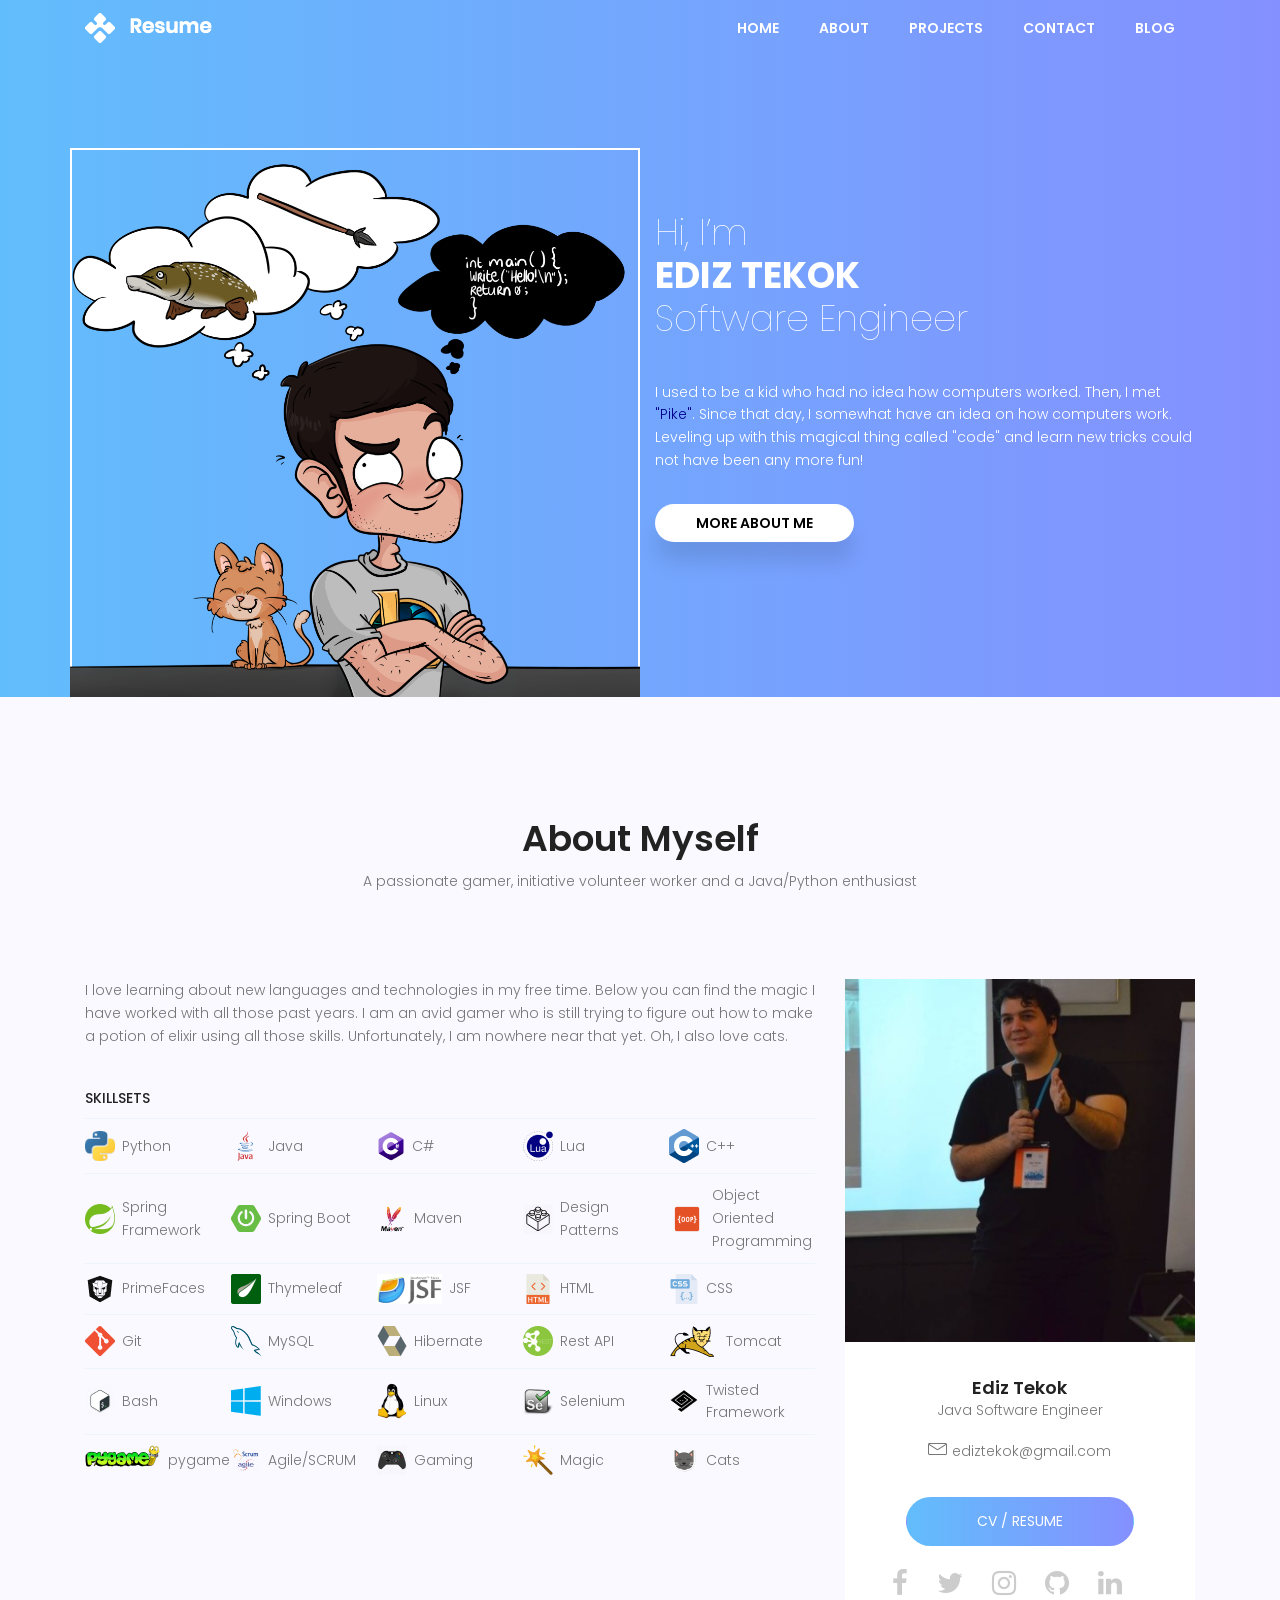
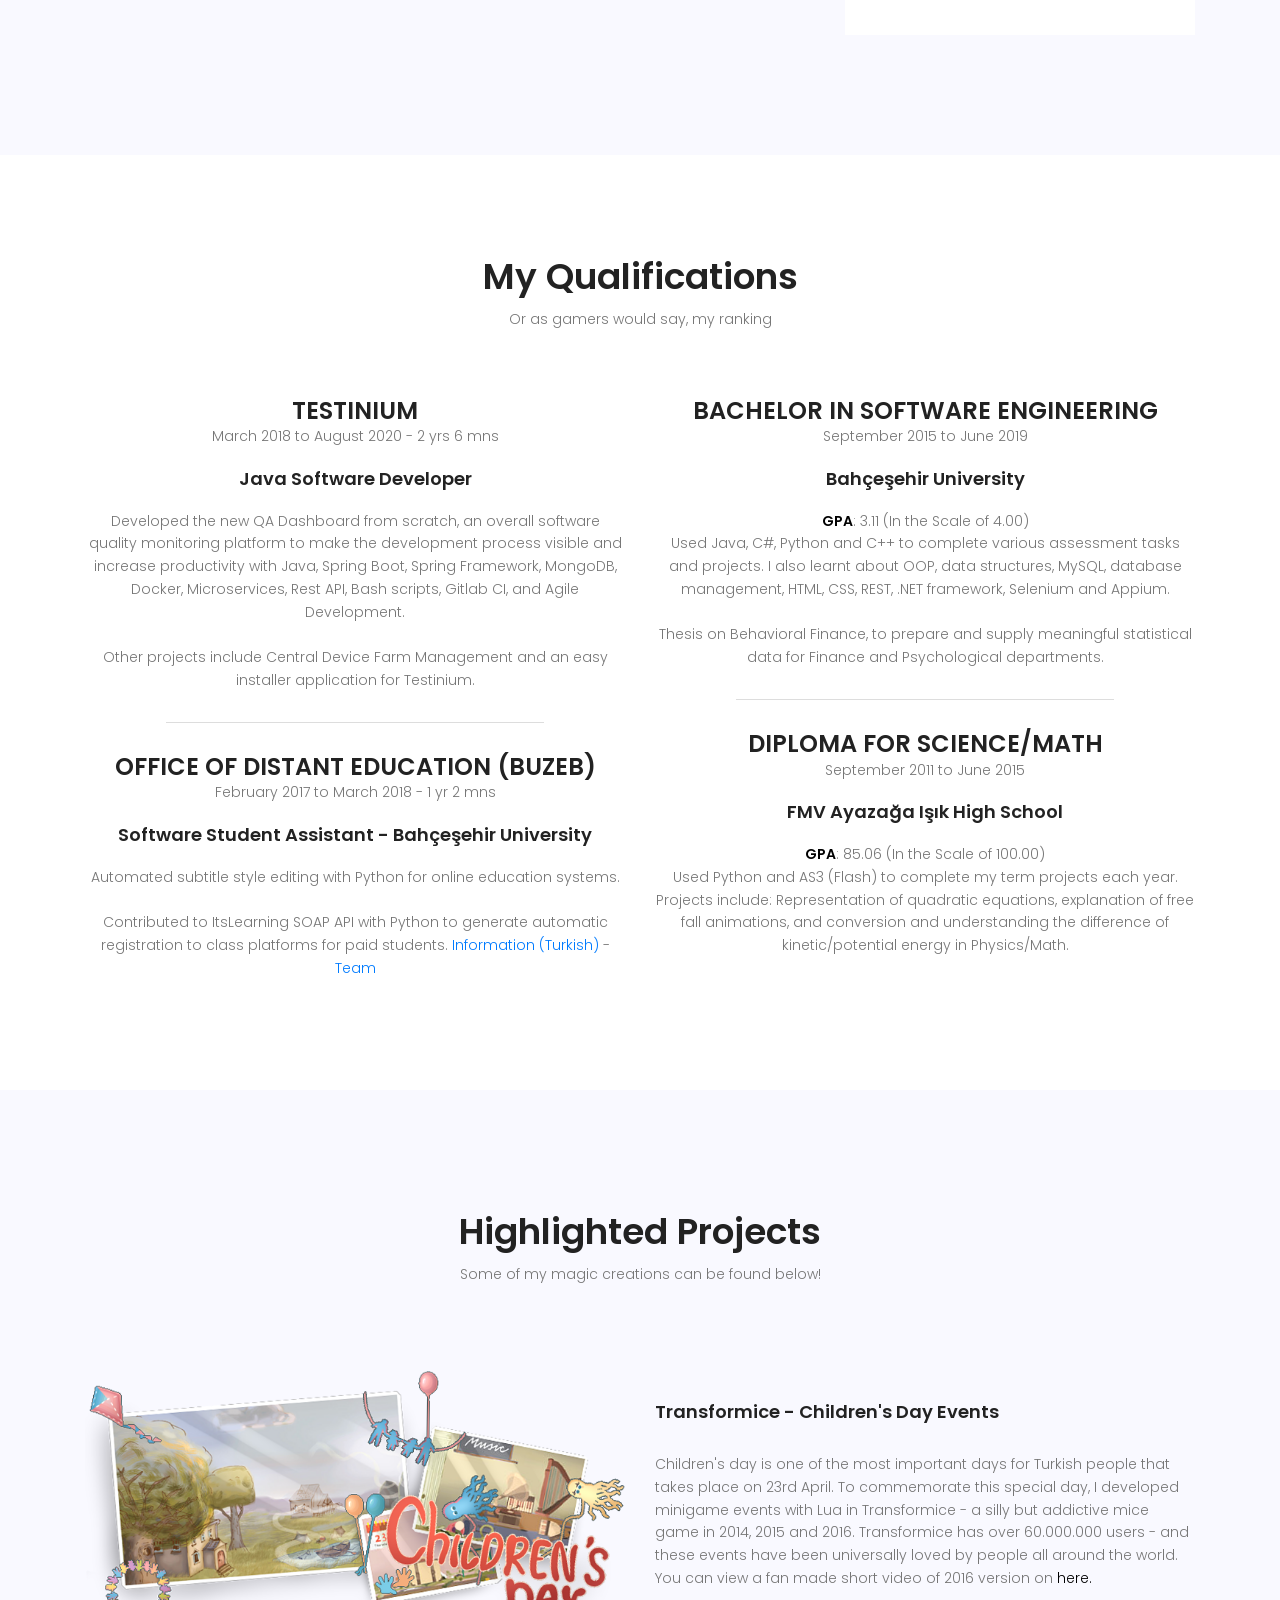
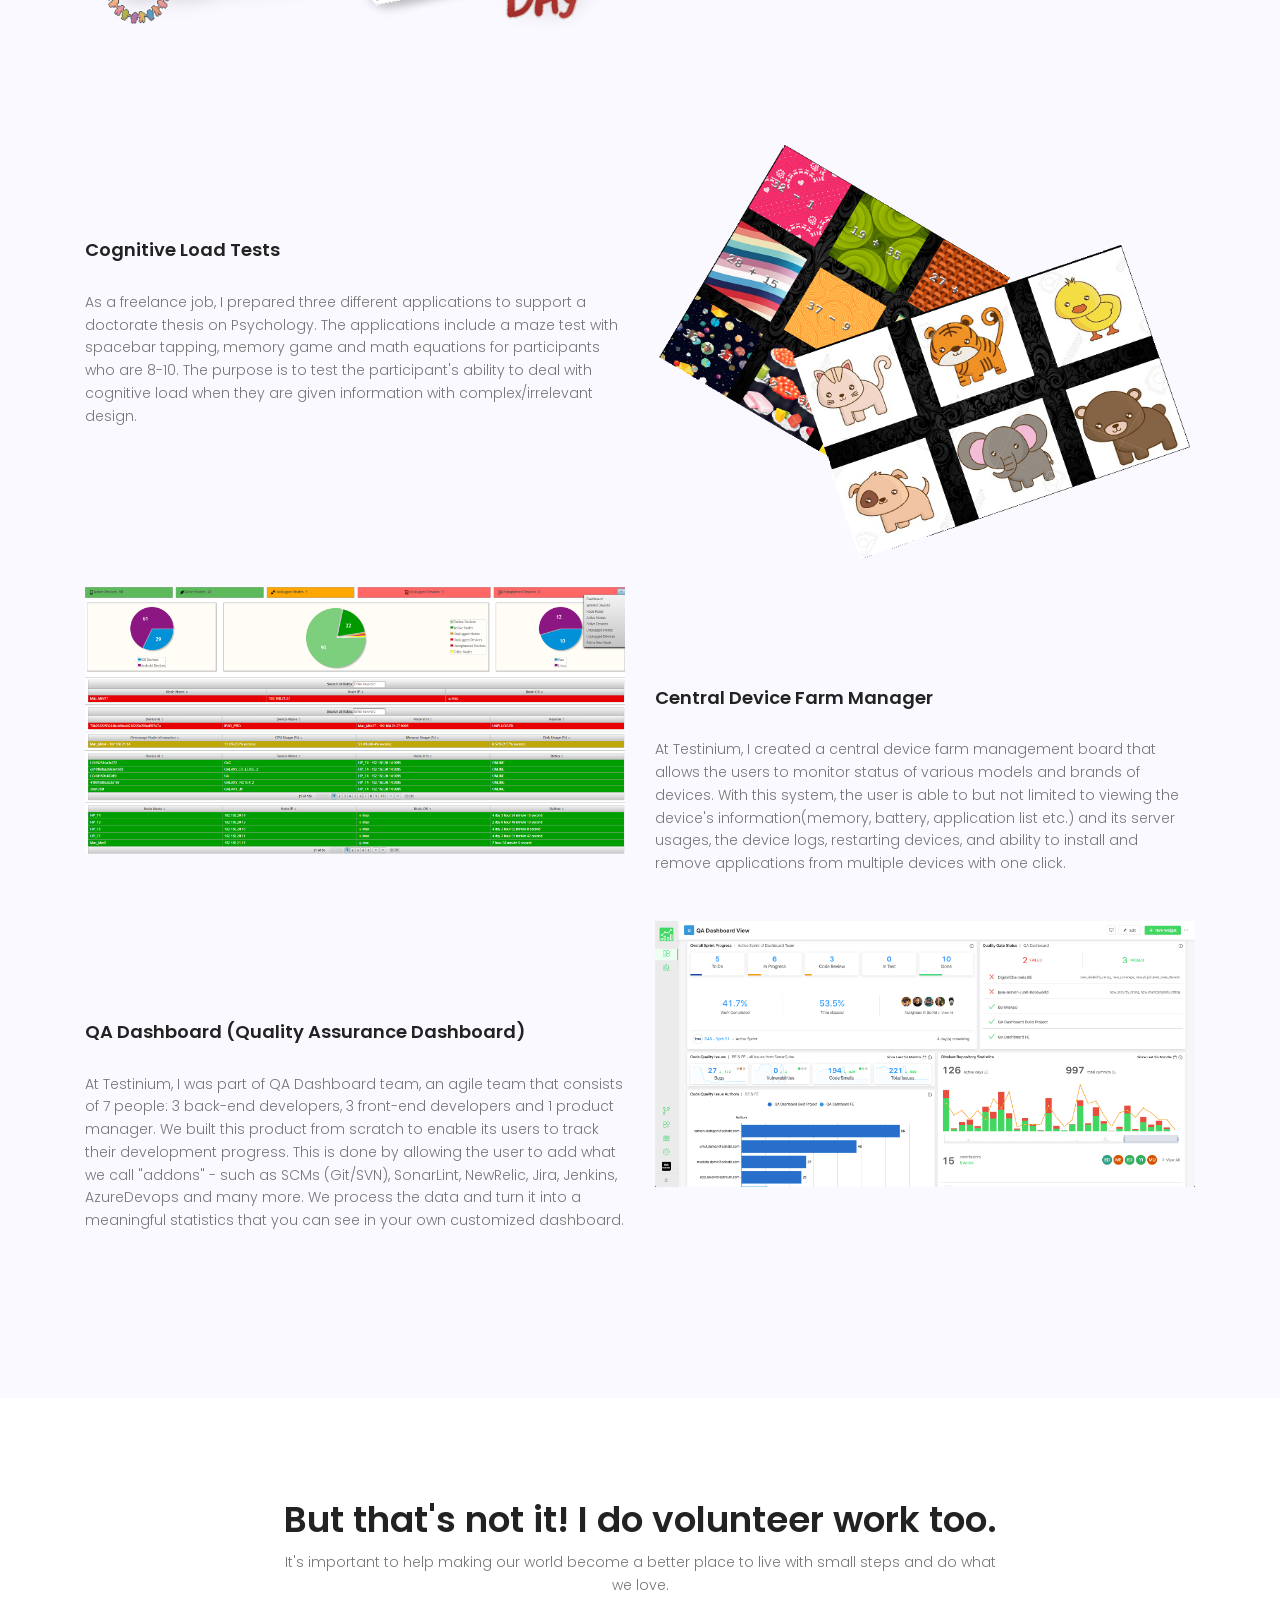
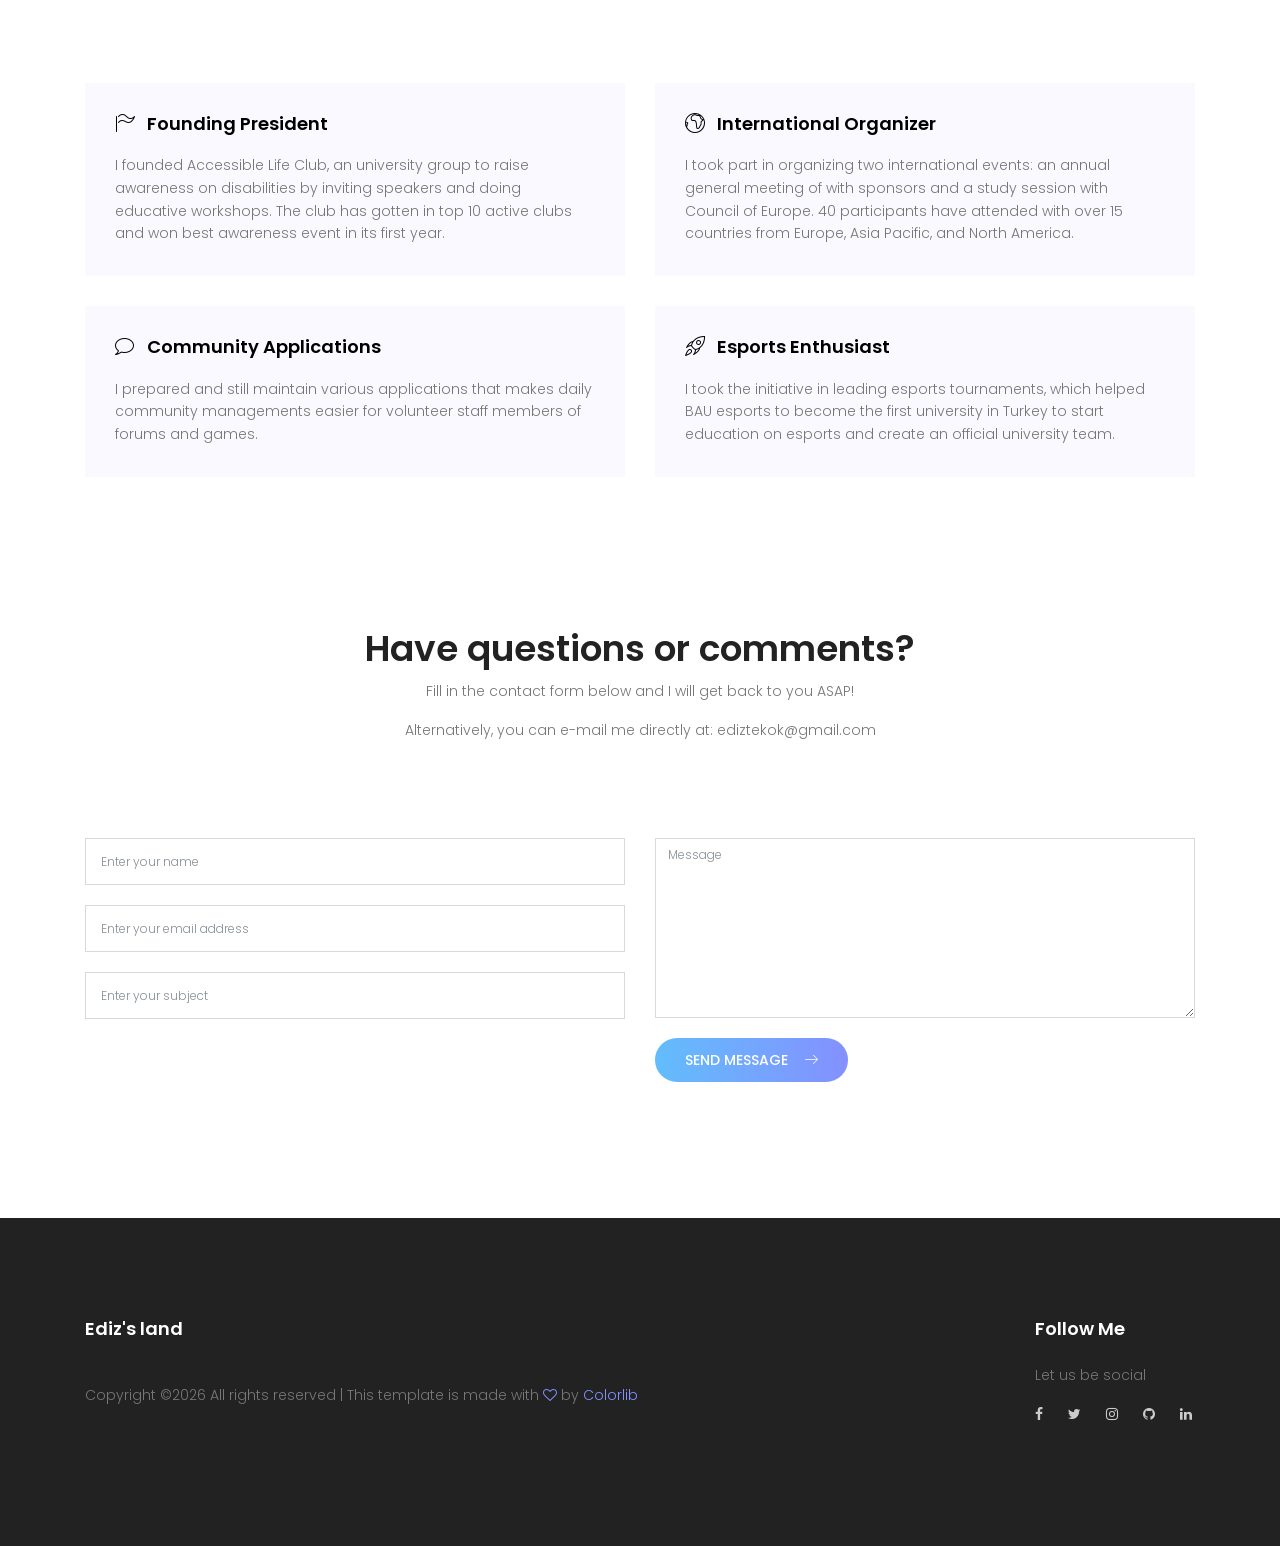
==== site/index.html @ 3cb0b89f "Refactor into site/ folder" ====
<!DOCTYPE html>
	<html lang="zxx" class="no-js">
	<head>
		<!-- Mobile Specific Meta -->
		<meta name="viewport" content="width=device-width, initial-scale=1, shrink-to-fit=no">
		<!-- Favicon-->
		<link rel="shortcut icon" href="img/fav.png">
		<!-- Author Meta -->
		<meta name="author" content="ediz">
		<!-- Meta Description -->
		<meta name="description" content="Dizzy's wonder land">
		<!-- Meta Keyword -->
		<meta name="keywords" content="">
		<!-- meta character set -->
		<meta charset="UTF-8">
		<!-- Site Title -->
		<title>Ediz's Land</title>
        <!-- Preview stuff -->
        <meta name="twitter:image" content="https://edizzy.com/img/previewthinking.png">
        <meta name="twitter:card" content="summary" />
        <meta name="twitter:site" content="@ediz1212" />
        <meta name="twitter:title" content="Ediz's land" />
        <meta name="twitter:description" content="Dizzy's wonder land - Portfoilo details." />
        
        <meta property="og:title" content="Ediz's Land" />
        <meta property="og:site_name" content="Edizzy">
        <meta property="og:description" content="Dizzy's wonder land - Portfoilo details">
        <meta property="og:image" content="https://edizzy.com/img/previewthinking.png">
        <meta property="og:type" content="article" />

        


		<link href="https://fonts.googleapis.com/css?family=Poppins:100,200,400,300,500,600,700" rel="stylesheet"> 
			<!--
			CSS
			============================================= -->
			<link rel="stylesheet" href="css/linearicons.css">
			<link rel="stylesheet" href="css/font-awesome.min.css">
			<link rel="stylesheet" href="css/bootstrap.css">
			<link rel="stylesheet" href="css/magnific-popup.css">
			<link rel="stylesheet" href="css/owl.carousel.css">
			<link rel="stylesheet" href="css/main.css">
        </head>
		<body>
			<!-- start banner Area -->
			<section class="banner-area" id="home">
				<!-- Start Header Area -->
				<header class="default-header">
					<nav class="navbar navbar-expand-lg  navbar-light">
						<div class="container">
							  <a class="navbar-brand" href="index.html">
							  	<img src="img/logo.png" alt="">
							  </a>
							  <button class="navbar-toggler" type="button" data-toggle="collapse" data-target="#navbarSupportedContent" aria-controls="navbarSupportedContent" aria-expanded="false" aria-label="Toggle navigation">
							    <span class="text-white lnr lnr-menu"></span>
							  </button>

							  <div class="collapse navbar-collapse justify-content-end align-items-center" id="navbarSupportedContent">
							    <ul class="navbar-nav">
									<li><a href="#home">Home</a></li>
									<li><a href="#about">About</a></li>
									<li><a href="#project">Projects</a></li>
									<li><a href="#contact">Contact</a></li>
									<li><a href="https://medium.com/@edizzy">Blog</a>	</li>									
							    </ul>
							  </div>						
						</div>
					</nav>
				</header>
				<!-- End Header Area -->				
			<div class="container">
				<div class="row justify-content-start align-items-center">
					<div class="col-lg-6 col-md-12 no-padding banner-right">
						<img class="img-fluid" src="img/thinking.png" alt="">
					</div>						
					<div class="col-lg-6 col-md-12 banner-left">
						<h1 class="text-white">
							Hi, I’m <br> 
							<span>Ediz Tekok</span> <br>
				            Software Engineer						
						</h1>
						<p class="mx-auto text-white  mt-20 mb-40">
							I used to be a kid who had no idea how computers worked. Then, I met <a href="https://pike.lysator.liu.se/"  target="_blank" style="color: darkblue">"Pike"</a>. Since that day, I somewhat have an idea on how computers work. Leveling up with this magical thing called "code" and learn new tricks could not have been any more fun!
						</p>
                        
                        <div id="aboutMe">
                            <a href="#about" class="text-uppercase header-btn">More About Me</a>
                        </div>
					</div>
				</div>
			</div>
			</section>
			<!-- End banner Area -->	
			
		
			
			<!-- Start about Area -->
			<section class="about-area section-gap" id="about">
				<div class="container">
					<div class="row d-flex justify-content-center">
						<div class="menu-content pb-70 col-lg-8">
							<div class="title text-center">
								<h1 class="mb-10">About Myself</h1>
								<p>A passionate gamer, initiative volunteer worker and a Java/Python enthusiast</p>
							</div>
						</div>
					</div>					
					<div class="row">
						<div class="col-lg-8 about-left">
							<p>
                                I love learning about new languages and technologies in my free time. Below you can find the magic I have worked with all those past years. I am an avid gamer who is still trying to figure out how to make a potion of elixir using all those skills. Unfortunately, I am nowhere near that yet. Oh, I also love cats.
							</p>
							<div class="progress-table">
								<div class="table-head">
									<div class="skillset">Skillsets</div>
								</div>
								<div class="table-row">
									<div class="skillset" style="width: 20%"> <img src="img/skills/python.png" alt="Python">Python</div>
                                    <div class="skillset" style="width: 20%"> <img src="img/skills/java.png" alt="Java">Java</div>		
                                    <div class="skillset" style="width: 20%"> <img src="img/skills/c-sharp.png" alt="C#">C#</div>
									<div class="skillset" style="width: 20%"> <img src="img/skills/lua.png" alt="Lua">Lua</div>
                                    <div class="skillset" style="width: 20%"> <img src="img/skills/cplusplus.png" alt="C++">C++</div>
								</div>
                                <div class="table-row">
                                    <div class="skillset" style="width: 20%"> <img src="img/skills/spring.png" alt="Spring">Spring Framework</div>
                                    <div class="skillset" style="width: 20%"> <img src="img/skills/springboot.png" alt="Spring Boot">Spring Boot</div>
                                    <div class="skillset" style="width: 20%"> <img src="img/skills/maven.png" alt="Maven">Maven</div>
                                    <div class="skillset" style="width: 20%"> <img src="img/skills/designpattern.png" alt="Design Patterns">Design Patterns</div>
                                    <div class="skillset" style="width: 20%"> <img src="img/skills/oop.png" alt="Object Oriented Programing">Object Oriented Programming</div>
                                </div>
                                
                                <div class="table-row">
 									<div class="skillset" style="width: 20%"> <img src="img/skills/primefaces.png" alt="PrimeFaces">PrimeFaces</div>
                                    <div class="skillset" style="width: 20%"> <img src="img/skills/thymeleaf.png" alt="Thymeleaf">Thymeleaf</div>
                                    <div class="skillset" style="width: 20%"> <img src="img/skills/jsf.png" alt="JSF">JSF</div>
									<div class="skillset" style="width: 20%"> <img src="img/skills/html.png" alt="HTML">HTML</div>  
									<div class="skillset" style="width: 20%"> <img src="img/skills/css.png" alt="CSS">CSS</div>
                                </div>
                                
                                <div class="table-row">
    								<div class="skillset" style="width: 20%"> <img src="img/skills/git.png" alt="Git">Git</div>
                                    <div class="skillset" style="width: 20%"> <img src="img/skills/mysql.png" alt="MySQL">MySQL</div>
                                    <div class="skillset" style="width: 20%"> <img src="img/skills/hibernate.png" alt="Hibernate">Hibernate</div>
                                    <div class="skillset" style="width: 20%"> <img src="img/skills/restapi.png" alt="Rest API">Rest API</div>
                                    <div class="skillset" style="width: 20%"> <img src="img/skills/tomcat.png" alt="Tomcat">Tomcat</div>
                                </div>
                                
                                <div class="table-row">
                                    <div class="skillset" style="width: 20%"> <img src="img/skills/bash.png" alt="Bash">Bash</div>
                                    <div class="skillset" style="width: 20%"> <img src="img/skills/windows.png" alt="Windows">Windows</div>
                                    <div class="skillset" style="width: 20%"> <img src="img/skills/linux.png" alt="Linux">Linux</div>
                                    <div class="skillset" style="width: 20%"> <img src="img/skills/selenium.png" alt="Selenium">Selenium</div>
                                    <div class="skillset" style="width: 20%"> <img src="img/skills/twisted.png" alt="Twisted Framework">Twisted Framework</div>
                                </div>
                                
                                <div class="table-row">
                                    <div class="skillset" style="width: 20%"> <img src="img/skills/pygame.png" alt="PyGame">pygame</div>
                                    <div class="skillset" style="width: 20%"> <img src="img/skills/agilescrum.png" alt="Scrum">Agile/SCRUM</div>
                                    <div class="skillset" style="width: 20%"> <img src="img/skills/gameconsole.png" alt="Game Console">Gaming</div>
                                    <div class="skillset" style="width: 20%"> <img src="img/skills/magic.png" alt="Magic">Magic</div>
                                    <div class="skillset" style="width: 20%"> <img src="img/skills/cat.png" alt="Cat">Cats</div>
                                </div>
                            </div>
						</div>
						<div class="col-lg-4 about-right justify-content-end d-flex">
							<div class="myself-wrap">
								<img class="img-fluid" src="img/myself.jpg" alt="">
								<div class="desc">
									<h4>Ediz Tekok</h4>
									<p class="pb-10">Java Software Engineer</p>
									<p><span class="lnr lnr-envelope"></span> ediztekok@gmail.com</p>
									<div class="button-group-area">
										<a class="mt-30 text-uppercase talk-btn" href="docs/Ediz's%20Resume.pdf" target="_blank"><span>CV / Resume</span></a>
									</div>
									<br>
									<div class="footer-social align-items-center">
										<a href="https://facebook.com/ediz.tekok" target="_blank"><i class="fa fa-facebook fa-2x"></i></a>
										<a href="https://twitter.com/ediz1212" target="_blank"><i class="fa fa-twitter fa-2x"></i></a>
										<a href="https://www.instagram.com/edizzyy/" target="_blank"><i class="fa fa-instagram fa-2x"></i></a>
										<a href="https://github.com/ediz12" target="_blank"><i class="fa fa-github fa-2x"></i></a>
                                        <a href="https://www.linkedin.com/in/ediztekok/" target="_blank"><i class="fa fa-linkedin fa-2x"></i></a>
									</div>
								</div>
							</div>
						</div>
					</div>
				</div>	
			</section>
			<!-- End about Area -->
			
			<!-- Start qualification Area -->
			<section class="qualification-area pt-100 pb-80">
				<div class="container">
					<div class="row d-flex justify-content-center">
						<div class="menu-content pb-20 col-lg-8">
							<div class="title text-center">
								<h1 class="mb-10">My Qualifications</h1>
								<p>Or as gamers would say, my ranking</p>
							</div>
						</div>
					</div>							
					<div class="row d-flex justify-content-center">
						<div class="col-lg-6 col-md-6 qty-left">
							<div class="single-qly">
								<h3 class="text-uppercase">Testinium</h3>
								<p>March 2018 to August 2020 - 2 yrs 6 mns</p>
								<h4 class="pt-20 pb-20">Java Software Developer</h4>
								<p>
                                    Developed the new QA Dashboard from scratch, an overall software quality monitoring platform to make the development process visible and increase productivity with Java, Spring Boot, Spring Framework, MongoDB, Docker, Microservices, Rest API, Bash scripts, Gitlab CI, and Agile Development.
                                    <br><br>
                                    Other projects include Central Device Farm Management and an easy installer application for Testinium.
								</p>							
							</div>
							<div class="btm-border d-block mx-auto"></div>								
							<div class="single-qly">
								<h3 class="text-uppercase">Office of Distant Education (BUZEB)</h3>
								<p>February 2017 to March 2018 - 1 yr 2 mns</p>
								<h4 class="pt-20 pb-20">Software Student Assistant - Bahçeşehir University</h4>
								<p>
									Automated subtitle style editing with Python for online education systems. 
                                    <br><br>
                                    Contributed to ItsLearning SOAP API with Python to generate automatic registration to class platforms for paid students. <a href="http://turkisaretdili.bahcesehir.edu.tr">Information (Turkish)</a> - <a href="http://turkisaretdili.bahcesehir.edu.tr/team.aspx">Team</a>
								</p>								
							</div>							
						</div>
						<div class="col-lg-6 col-md-6 qty-right">						
							<div class="single-qly">
								<h3 class="text-uppercase">Bachelor in Software Engineering</h3>
								<p>September 2015 to June 2019</p>
								<h4 class="pt-20 pb-20">Bahçeşehir University</h4>
								<p><b>GPA</b>:  3.11 (In the Scale of 4.00)</p>
								<p>Used Java, C#, Python and C++ to complete various assessment tasks and projects. I also learnt about OOP, data structures, MySQL, database management, HTML, CSS, REST, .NET framework, Selenium and Appium.</p>
                                <br/>
								Thesis on Behavioral Finance, to prepare and supply meaningful statistical data for Finance and Psychological departments.
							    <br/>
                            </div>				
				
							<div class="btm-border d-block mx-auto"></div>	
							<div class="single-qly">
								<h3 class="text-uppercase">Diploma for Science/Math</h3>
								<p>September 2011 to June 2015</p>
								<h4 class="pt-20 pb-20">FMV Ayazağa Işık High School</h4>
								<p><b>GPA</b>:  85.06 (In the Scale of 100.00)</p>
								<p>Used Python and AS3 (Flash) to complete my term projects each year. Projects include: Representation of quadratic equations, explanation of free fall animations, and conversion and understanding the difference of kinetic/potential energy in Physics/Math.</p>
							</div>																			
						</div>						
					</div>
				</div>	
			</section>
			<!-- End qualification Area -->
			
			<!-- Start project Area -->
			<section class="project-area section-gap" id="project">
				<div class="container">
					<div class="row d-flex justify-content-center">
						<div class="menu-content pb-70 col-lg-8">
							<div class="title text-center">
								<h1 class="mb-10">Highlighted Projects</h1>
								<p>Some of my magic creations can be found below!</p>
							</div>
						</div>
					</div>					
					<div class="row">
                        <div class="col-lg-6 project-left">
							<div class="single-project pb-100">
								<img class="img-fluid" src="img/childrensday.png" alt="">
                            </div>
                        </div>
                        
                        <div class="col-lg-6 project-right">
                            <div class="single-project">
								<h4 class="pt-30 pb-30">Transformice - Children's Day Events</h4>
								<p class=" pb-100">
									Children's day is one of the most important days for Turkish people that takes place on 23rd April. To commemorate this special day, I developed minigame events with Lua in Transformice - a silly but addictive mice game in 2014, 2015 and 2016. Transformice has over 60.000.000 users - and these events have been universally loved by people all around the world. You can view a fan made short video of 2016 version on <a href="https://www.youtube.com/watch?v=nS3GQrx08yA" target="_blank">here.</a>
								</p>
							</div>
                        </div>
                        
                        <div class="col-lg-6 project-left">
                            <div class="single-project pb-100">
								<h4 class="pt-100 pb-30">Cognitive Load Tests</h4>
								<p>
									As a freelance job, I prepared three different applications to support a doctorate thesis on Psychology. The applications include a maze test with spacebar tapping, memory game and math equations for participants who are 8-10. The purpose is to test the participant's ability to deal with cognitive load when they are given information with complex/irrelevant design.
								</p>
							</div>
                        </div>
                        
                        <div class="col-lg-6 project-right">
							<div class="single-project">
								<img class="img-fluid" src="img/cognitiveload.png" alt="">
							</div>                            
                        </div>
                        
                        <div class="col-lg-6 project-left">
                            <div class="single-project">
								<img class="img-fluid" src="img/devicefarmmanager.png" alt="">
							</div>
                        </div>
                        
                        <div class="col-lg-6 project-right">
                            <div class="single-project">
								<h4 class="pt-100 pb-30">Central Device Farm Manager</h4>
								<p class=" pb-30">
									At Testinium, I created a central device farm management board that allows the users to monitor status of various models and brands of devices. With this system, the user is able to but not limited to viewing the device's information(memory, battery, application list etc.) and its server usages, the device logs, restarting devices, and ability to install and remove applications from multiple devices with one click.
								</p>						
							</div>
                        </div>
                        
                         <div class="col-lg-6 project-right">
                            <div class="single-project">
								<h4 class="pt-100 pb-30">QA Dashboard (Quality Assurance Dashboard)</h4>
								<p class=" pb-30">
                                    At Testinium, I was part of QA Dashboard team, an agile team that consists of 7 people: 3 back-end developers, 3 front-end developers and 1 product manager. We built this product from scratch to enable its users to track their development progress. This is done by allowing the user to add what we call "addons" - such as SCMs (Git/SVN), SonarLint, NewRelic, Jira, Jenkins, AzureDevops and many more. We process the data and turn it into a meaningful statistics that you can see in your own customized dashboard.
				
								</p>						
							</div>
                        </div>
                        
                        <br><br><br><br><br><br>
                        <div class="col-lg-6 project-left">
							<div class="single-project flex-centered">
								<img class="img-fluid" src="img/qa-dashboard.png" alt="">
                            </div>
                        </div>
					</div>
				</div>	
			</section>
			<!-- End project Area -->
			
			<!-- Start feature Area -->
			<section class="feature-area pt-100">
				<div class="container">
					<div class="row d-flex justify-content-center">
						<div class="menu-content pb-70 col-lg-8">
							<div class="title text-center">
								<h1 class="mb-10">But that's not it! I do volunteer work too.</h1>
								<p>It's important to help making our world become a better place to live with small steps and do what we love.</p>
							</div>
						</div>
					</div>						
					<div class="row">
						<div class="col-lg-6 col-md-6 ">
							<div class="single-feature mb-30">
								<div class="title d-flex flex-row pb-20">
									<span class="lnr lnr-flag"></span>
									<h4><a href="#">Founding President</a></h4>
								</div>
								<p>
								    I founded Accessible Life Club, an university group to raise awareness on disabilities by inviting speakers and doing educative workshops. The club has gotten in top 10 active clubs and won best awareness event in its first year.
								</p>							
							</div>							
						</div>
						<div class="col-lg-6 col-md-6 ">
							<div class="single-feature mb-30">
								<div class="title d-flex flex-row pb-20">
									<span class="lnr lnr-earth"></span>
									<h4><a href="#">International Organizer</a></h4>
								</div>
								<p>
									I took part in organizing two international events: an annual general meeting of with sponsors and a study session with Council of Europe. 40 participants have attended with over 15 countries from Europe, Asia Pacific, and North America.
								</p>							
							</div>							
						</div>
						<div class="col-lg-6 col-md-6 ">
							<div class="single-feature mb-30">
								<div class="title d-flex flex-row pb-20">
									<span class="lnr lnr-bubble"></span>
									<h4><a href="#">Community Applications</a></h4>
								</div>
								<p>
									I prepared and still maintain various applications that makes daily community managements easier for volunteer staff  members of forums and games.
								</p>							
							</div>							
						</div>
						<div class="col-lg-6 col-md-6 ">
							<div class="single-feature">
								<div class="title d-flex flex-row pb-20">
									<span class="lnr lnr-rocket"></span>
									<h4><a href="#">Esports Enthusiast</a></h4>
								</div>
								<p>
								    I took the initiative in leading esports tournaments, which helped BAU esports to become the first university in Turkey to start education on esports and create an official university team.
								</p>							
							</div>							
						</div>																				
					</div>
				</div>	
			</section>
			<!-- End feature Area -->
							
			<!-- start contact Area -->		
			<section class="contact-area section-gap" id="contact">
				<div class="container">
					<div class="row d-flex justify-content-center">
						<div class="menu-content pb-20 col-lg-8">
							<div class="title text-center">
								<h1 class="mb-10">Have questions or comments?</h1>
								<p>Fill in the contact form below and I will get back to you ASAP!</p>
                                <p>Alternatively, you can e-mail me directly at: ediztekok@gmail.com</p>
							</div>
						</div>
					</div>										
					<form class="form-area mt-60" id="myForm" action="mail.php" method="post" class="contact-form text-right">
						<div class="row">	
						<div class="col-lg-6 form-group">
							<input name="name" placeholder="Enter your name" onfocus="this.placeholder = ''" onblur="this.placeholder = 'Enter your name'" class="common-input mb-20 form-control" required="" type="text">
						
							<input name="email" placeholder="Enter your email address" pattern="[A-Za-z0-9._%+-]+@[A-Za-z0-9.-]+\.[A-Za-z]{1,63}$" onfocus="this.placeholder = ''" onblur="this.placeholder = 'Enter your email address'" class="common-input mb-20 form-control" required="" type="email">

							<input name="subject" placeholder="Enter your subject" onfocus="this.placeholder = ''" onblur="this.placeholder = 'Enter your subject'" class="common-input mb-20 form-control" required="" type="text">
                            
                            <input name="email2" placeholder="Enter your fake mail here" style="display: none">
						</div>
						<div class="col-lg-6 form-group">
							<textarea class="common-textarea mt-10 form-control" name="message" placeholder="Message" onfocus="this.placeholder = ''" onblur="this.placeholder = 'Messege'" required=""></textarea>
							<button class="primary-btn mt-20">Send Message<span class="lnr lnr-arrow-right"></span></button>
							<div class="alert-msg">								
						</div>
						</div></div>
					</form>						
					
				</div>	
			</section>
			<!-- end contact Area -->		
			
			<!-- start footer Area -->		
			<footer class="footer-area section-gap">
				<div class="container">
					<div class="row">
						<div class="col-lg-10 col-md-6 col-sm-6">
							<div class="single-footer-widget">
								<h6>Ediz's land</h6>
								<!-- Link back to Colorlib can't be removed. Template is licensed under CC BY 3.0. -->
            		<p class="footer-text">Copyright &copy;<script>document.write(new Date().getFullYear());</script> All rights reserved | This template is made with <i class="fa fa-heart-o" aria-hidden="true"></i> by <a href="https://colorlib.com" target="_blank">Colorlib</a></p>
            		<!-- Link back to Colorlib can't be removed. Template is licensed under CC BY 3.0. -->
							</div>
						</div>
						<!--div class="col-lg-5  col-md-6 col-sm-6">
							<div class="single-footer-widget">
								<h6>Newsletter</h6>
								<p>Stay update with our latest</p>
								<div class="" id="mc_embed_signup">

										<form target="_blank" novalidate="true" action="https://spondonit.us12.list-manage.com/subscribe/post?u=1462626880ade1ac87bd9c93a&amp;id=92a4423d01" method="get" class="form-inline">

										<div class="d-flex flex-row">

											<input class="form-control" name="EMAIL" placeholder="Enter Email" onfocus="this.placeholder = ''" onblur="this.placeholder = 'Enter Email '" required="" type="email">


				                            	<button class="click-btn btn btn-default"><i class="fa fa-long-arrow-right" aria-hidden="true"></i></button>
				                            	<div style="position: absolute; left: -5000px;">
													<input name="b_36c4fd991d266f23781ded980_aefe40901a" tabindex="-1" value="" type="text">
												</div>
				                          	
											<!-- <div class="col-lg-4 col-md-4">
												<button class="bb-btn btn"><span class="lnr lnr-arrow-right"></span></button>
											</div>  ->
										</div>		
										<div class="info"></div>
										</form>
								</div>
								</div>
						</div-->							
						<div class="col-lg-2 col-md-6 col-sm-6 social-widget">
							<div class="single-footer-widget">
								<h6>Follow Me</h6>
								<p>Let us be social</p>
								<div class="footer-social d-flex align-items-center">
										<a href="https://facebook.com/ediz.tekok" target="_blank"><i class="fa fa-facebook"></i></a>
										<a href="https://twitter.com/ediz1212" target="_blank"><i class="fa fa-twitter"></i></a>
										<a href="https://www.instagram.com/edizzyy/" target="_blank"><i class="fa fa-instagram"></i></a>
										<a href="https://github.com/ediz12" target="_blank"><i class="fa fa-github"></i></a>
                                        <a href="https://www.linkedin.com/in/ediztekok/" target="_blank"><i class="fa fa-linkedin"></i></a>
								</div>
							</div>
						</div>							
					</div>
				</div>
			</footer>	
			<!-- End footer Area -->			

			<script src="js/vendor/jquery-2.2.4.min.js"></script>
			<script src="https://cdnjs.cloudflare.com/ajax/libs/popper.js/1.11.0/umd/popper.min.js" integrity="sha384-b/U6ypiBEHpOf/4+1nzFpr53nxSS+GLCkfwBdFNTxtclqqenISfwAzpKaMNFNmj4" crossorigin="anonymous"></script>
			<script src="js/vendor/bootstrap.min.js"></script>
			<script src="js/jquery.ajaxchimp.min.js"></script>
			<script src="js/jquery.magnific-popup.min.js"></script>
			<script src="js/parallax.min.js"></script>			
			<script src="js/owl.carousel.min.js"></script>			
			<script src="js/jquery.sticky.js"></script>

			<script src="js/main.js"></script>	
		</body>
	</html>
---- site/css/linearicons.css ----
@font-face {
	font-family: 'Linearicons-Free';
	src:url('../fonts/Linearicons-Free.eot?w118d');
	src:url('../fonts/Linearicons-Free.eot?#iefixw118d') format('embedded-opentype'),
		url('../fonts/Linearicons-Free.woff2?w118d') format('woff2'),
		url('../fonts/Linearicons-Free.woff?w118d') format('woff'),
		url('../fonts/Linearicons-Free.ttf?w118d') format('truetype'),
		url('../fonts/Linearicons-Free.svg?w118d#Linearicons-Free') format('svg');
	font-weight: normal;
	font-style: normal;
}

.lnr {
	font-family: 'Linearicons-Free';
	speak: none;
	font-style: normal;
	font-weight: normal;
	font-variant: normal;
	text-transform: none;
	line-height: 1;

	/* Better Font Rendering =========== */
	-webkit-font-smoothing: antialiased;
	-moz-osx-font-smoothing: grayscale;
}

.lnr-home:before {
	content: "\e800";
}
.lnr-apartment:before {
	content: "\e801";
}
.lnr-pencil:before {
	content: "\e802";
}
.lnr-magic-wand:before {
	content: "\e803";
}
.lnr-drop:before {
	content: "\e804";
}
.lnr-lighter:before {
	content: "\e805";
}
.lnr-poop:before {
	content: "\e806";
}
.lnr-sun:before {
	content: "\e807";
}
.lnr-moon:before {
	content: "\e808";
}
.lnr-cloud:before {
	content: "\e809";
}
.lnr-cloud-upload:before {
	content: "\e80a";
}
.lnr-cloud-download:before {
	content: "\e80b";
}
.lnr-cloud-sync:before {
	content: "\e80c";
}
.lnr-cloud-check:before {
	content: "\e80d";
}
.lnr-database:before {
	content: "\e80e";
}
.lnr-lock:before {
	content: "\e80f";
}
.lnr-cog:before {
	content: "\e810";
}
.lnr-trash:before {
	content: "\e811";
}
.lnr-dice:before {
	content: "\e812";
}
.lnr-heart:before {
	content: "\e813";
}
.lnr-star:before {
	content: "\e814";
}
.lnr-star-half:before {
	content: "\e815";
}
.lnr-star-empty:before {
	content: "\e816";
}
.lnr-flag:before {
	content: "\e817";
}
.lnr-envelope:before {
	content: "\e818";
}
.lnr-paperclip:before {
	content: "\e819";
}
.lnr-inbox:before {
	content: "\e81a";
}
.lnr-eye:before {
	content: "\e81b";
}
.lnr-printer:before {
	content: "\e81c";
}
.lnr-file-empty:before {
	content: "\e81d";
}
.lnr-file-add:before {
	content: "\e81e";
}
.lnr-enter:before {
	content: "\e81f";
}
.lnr-exit:before {
	content: "\e820";
}
.lnr-graduation-hat:before {
	content: "\e821";
}
.lnr-license:before {
	content: "\e822";
}
.lnr-music-note:before {
	content: "\e823";
}
.lnr-film-play:before {
	content: "\e824";
}
.lnr-camera-video:before {
	content: "\e825";
}
.lnr-camera:before {
	content: "\e826";
}
.lnr-picture:before {
	content: "\e827";
}
.lnr-book:before {
	content: "\e828";
}
.lnr-bookmark:before {
	content: "\e829";
}
.lnr-user:before {
	content: "\e82a";
}
.lnr-users:before {
	content: "\e82b";
}
.lnr-shirt:before {
	content: "\e82c";
}
.lnr-store:before {
	content: "\e82d";
}
.lnr-cart:before {
	content: "\e82e";
}
.lnr-tag:before {
	content: "\e82f";
}
.lnr-phone-handset:before {
	content: "\e830";
}
.lnr-phone:before {
	content: "\e831";
}
.lnr-pushpin:before {
	content: "\e832";
}
.lnr-map-marker:before {
	content: "\e833";
}
.lnr-map:before {
	content: "\e834";
}
.lnr-location:before {
	content: "\e835";
}
.lnr-calendar-full:before {
	content: "\e836";
}
.lnr-keyboard:before {
	content: "\e837";
}
.lnr-spell-check:before {
	content: "\e838";
}
.lnr-screen:before {
	content: "\e839";
}
.lnr-smartphone:before {
	content: "\e83a";
}
.lnr-tablet:before {
	content: "\e83b";
}
.lnr-laptop:before {
	content: "\e83c";
}
.lnr-laptop-phone:before {
	content: "\e83d";
}
.lnr-power-switch:before {
	content: "\e83e";
}
.lnr-bubble:before {
	content: "\e83f";
}
.lnr-heart-pulse:before {
	content: "\e840";
}
.lnr-construction:before {
	content: "\e841";
}
.lnr-pie-chart:before {
	content: "\e842";
}
.lnr-chart-bars:before {
	content: "\e843";
}
.lnr-gift:before {
	content: "\e844";
}
.lnr-diamond:before {
	content: "\e845";
}
.lnr-linearicons:before {
	content: "\e846";
}
.lnr-dinner:before {
	content: "\e847";
}
.lnr-coffee-cup:before {
	content: "\e848";
}
.lnr-leaf:before {
	content: "\e849";
}
.lnr-paw:before {
	content: "\e84a";
}
.lnr-rocket:before {
	content: "\e84b";
}
.lnr-briefcase:before {
	content: "\e84c";
}
.lnr-bus:before {
	content: "\e84d";
}
.lnr-car:before {
	content: "\e84e";
}
.lnr-train:before {
	content: "\e84f";
}
.lnr-bicycle:before {
	content: "\e850";
}
.lnr-wheelchair:before {
	content: "\e851";
}
.lnr-select:before {
	content: "\e852";
}
.lnr-earth:before {
	content: "\e853";
}
.lnr-smile:before {
	content: "\e854";
}
.lnr-sad:before {
	content: "\e855";
}
.lnr-neutral:before {
	content: "\e856";
}
.lnr-mustache:before {
	content: "\e857";
}
.lnr-alarm:before {
	content: "\e858";
}
.lnr-bullhorn:before {
	content: "\e859";
}
.lnr-volume-high:before {
	content: "\e85a";
}
.lnr-volume-medium:before {
	content: "\e85b";
}
.lnr-volume-low:before {
	content: "\e85c";
}
.lnr-volume:before {
	content: "\e85d";
}
.lnr-mic:before {
	content: "\e85e";
}
.lnr-hourglass:before {
	content: "\e85f";
}
.lnr-undo:before {
	content: "\e860";
}
.lnr-redo:before {
	content: "\e861";
}
.lnr-sync:before {
	content: "\e862";
}
.lnr-history:before {
	content: "\e863";
}
.lnr-clock:before {
	content: "\e864";
}
.lnr-download:before {
	content: "\e865";
}
.lnr-upload:before {
	content: "\e866";
}
.lnr-enter-down:before {
	content: "\e867";
}
.lnr-exit-up:before {
	content: "\e868";
}
.lnr-bug:before {
	content: "\e869";
}
.lnr-code:before {
	content: "\e86a";
}
.lnr-link:before {
	content: "\e86b";
}
.lnr-unlink:before {
	content: "\e86c";
}
.lnr-thumbs-up:before {
	content: "\e86d";
}
.lnr-thumbs-down:before {
	content: "\e86e";
}
.lnr-magnifier:before {
	content: "\e86f";
}
.lnr-cross:before {
	content: "\e870";
}
.lnr-menu:before {
	content: "\e871";
}
.lnr-list:before {
	content: "\e872";
}
.lnr-chevron-up:before {
	content: "\e873";
}
.lnr-chevron-down:before {
	content: "\e874";
}
.lnr-chevron-left:before {
	content: "\e875";
}
.lnr-chevron-right:before {
	content: "\e876";
}
.lnr-arrow-up:before {
	content: "\e877";
}
.lnr-arrow-down:before {
	content: "\e878";
}
.lnr-arrow-left:before {
	content: "\e879";
}
.lnr-arrow-right:before {
	content: "\e87a";
}
.lnr-move:before {
	content: "\e87b";
}
.lnr-warning:before {
	content: "\e87c";
}
.lnr-question-circle:before {
	content: "\e87d";
}
.lnr-menu-circle:before {
	content: "\e87e";
}
.lnr-checkmark-circle:before {
	content: "\e87f";
}
.lnr-cross-circle:before {
	content: "\e880";
}
.lnr-plus-circle:before {
	content: "\e881";
}
.lnr-circle-minus:before {
	content: "\e882";
}
.lnr-arrow-up-circle:before {
	content: "\e883";
}
.lnr-arrow-down-circle:before {
	content: "\e884";
}
.lnr-arrow-left-circle:before {
	content: "\e885";
}
.lnr-arrow-right-circle:before {
	content: "\e886";
}
.lnr-chevron-up-circle:before {
	content: "\e887";
}
.lnr-chevron-down-circle:before {
	content: "\e888";
}
.lnr-chevron-left-circle:before {
	content: "\e889";
}
.lnr-chevron-right-circle:before {
	content: "\e88a";
}
.lnr-crop:before {
	content: "\e88b";
}
.lnr-frame-expand:before {
	content: "\e88c";
}
.lnr-frame-contract:before {
	content: "\e88d";
}
.lnr-layers:before {
	content: "\e88e";
}
.lnr-funnel:before {
	content: "\e88f";
}
.lnr-text-format:before {
	content: "\e890";
}
.lnr-text-format-remove:before {
	content: "\e891";
}
.lnr-text-size:before {
	content: "\e892";
}
.lnr-bold:before {
	content: "\e893";
}
.lnr-italic:before {
	content: "\e894";
}
.lnr-underline:before {
	content: "\e895";
}
.lnr-strikethrough:before {
	content: "\e896";
}
.lnr-highlight:before {
	content: "\e897";
}
.lnr-text-align-left:before {
	content: "\e898";
}
.lnr-text-align-center:before {
	content: "\e899";
}
.lnr-text-align-right:before {
	content: "\e89a";
}
.lnr-text-align-justify:before {
	content: "\e89b";
}
.lnr-line-spacing:before {
	content: "\e89c";
}
.lnr-indent-increase:before {
	content: "\e89d";
}
.lnr-indent-decrease:before {
	content: "\e89e";
}
.lnr-pilcrow:before {
	content: "\e89f";
}
.lnr-direction-ltr:before {
	content: "\e8a0";
}
.lnr-direction-rtl:before {
	content: "\e8a1";
}
.lnr-page-break:before {
	content: "\e8a2";
}
.lnr-sort-alpha-asc:before {
	content: "\e8a3";
}
.lnr-sort-amount-asc:before {
	content: "\e8a4";
}
.lnr-hand:before {
	content: "\e8a5";
}
.lnr-pointer-up:before {
	content: "\e8a6";
}
.lnr-pointer-right:before {
	content: "\e8a7";
}
.lnr-pointer-down:before {
	content: "\e8a8";
}
.lnr-pointer-left:before {
	content: "\e8a9";
}
---- site/css/main.css ----
/*--------------------------- Color variations ----------------------*/
/* Medium Layout: 1280px */
/* Tablet Layout: 768px */
/* Mobile Layout: 320px */
/* Wide Mobile Layout: 480px */
/* =================================== */
/*  Basic Style 
/* =================================== */
::-moz-selection {
  /* Code for Firefox */
  background-color: #8490ff;
  color: #fff;
}

::selection {
  background-color: #8490ff;
  color: #fff;
}

::-webkit-input-placeholder {
  /* WebKit, Blink, Edge */
  color: #777777;
  font-weight: 300;
}

:-moz-placeholder {
  /* Mozilla Firefox 4 to 18 */
  color: #777777;
  opacity: 1;
  font-weight: 300;
}

::-moz-placeholder {
  /* Mozilla Firefox 19+ */
  color: #777777;
  opacity: 1;
  font-weight: 300;
}

:-ms-input-placeholder {
  /* Internet Explorer 10-11 */
  color: #777777;
  font-weight: 300;
}

::-ms-input-placeholder {
  /* Microsoft Edge */
  color: #777777;
  font-weight: 300;
}

body {
  color: #777777;
  font-family: "Poppins", sans-serif;
  font-size: 14px;
  font-weight: 300;
  line-height: 1.625em;
  position: relative;
}

ol, ul {
  margin: 0;
  padding: 0;
  list-style: none;
}

select {
  display: block;
}

figure {
  margin: 0;
}

a {
  -webkit-transition: all 0.3s ease 0s;
  -moz-transition: all 0.3s ease 0s;
  -o-transition: all 0.3s ease 0s;
  transition: all 0.3s ease 0s;
}

iframe {
  border: 0;
}

a, a:focus, a:hover {
  text-decoration: none;
  outline: 0;
}

.btn.active.focus,
.btn.active:focus,
.btn.focus,
.btn.focus:active,
.btn:active:focus,
.btn:focus {
  text-decoration: none;
  outline: 0;
}

.card-panel {
  margin: 0;
  padding: 60px;
}

/**
 *  Typography
 *
 **/
.btn i, .btn-large i, .btn-floating i, .btn-large i, .btn-flat i {
  font-size: 1em;
  line-height: inherit;
}

.gray-bg {
  background: #f9f9ff;
}

h1, h2, h3,
h4, h5, h6 {
  font-family: "Poppins", sans-serif;
  color: #222222;
  line-height: 1.2em !important;
  margin-bottom: 0;
  margin-top: 0;
  font-weight: 600;
}

.h1, .h2, .h3,
.h4, .h5, .h6 {
  margin-bottom: 0;
  margin-top: 0;
  font-family: "Poppins", sans-serif;
  font-weight: 600;
  color: #222222;
}

h1, .h1 {
  font-size: 36px;
}

h2, .h2 {
  font-size: 30px;
}

h3, .h3 {
  font-size: 24px;
}

h4, .h4 {
  font-size: 18px;
}

h5, .h5 {
  font-size: 16px;
}

h6, .h6 {
  font-size: 14px;
  color: #222222;
}

td, th {
  border-radius: 0px;
}

/**
 * For modern browsers
 * 1. The space content is one way to avoid an Opera bug when the
 *    contenteditable attribute is included anywhere else in the document.
 *    Otherwise it causes space to appear at the top and bottom of elements
 *    that are clearfixed.
 * 2. The use of `table` rather than `block` is only necessary if using
 *    `:before` to contain the top-margins of child elements.
 */
.clear::before, .clear::after {
  content: " ";
  display: table;
}

.clear::after {
  clear: both;
}

.fz-11 {
  font-size: 11px;
}

.fz-12 {
  font-size: 12px;
}

.fz-13 {
  font-size: 13px;
}

.fz-14 {
  font-size: 14px;
}

.fz-15 {
  font-size: 15px;
}

.fz-16 {
  font-size: 16px;
}

.fz-18 {
  font-size: 18px;
}

.fz-30 {
  font-size: 30px;
}

.fz-48 {
  font-size: 48px !important;
}

.fw100 {
  font-weight: 100;
}

.fw300 {
  font-weight: 300;
}

.fw400 {
  font-weight: 400 !important;
}

.fw500 {
  font-weight: 500;
}

.f700 {
  font-weight: 700;
}

.fsi {
  font-style: italic;
}

.mt-10 {
  margin-top: 10px;
}

.mt-15 {
  margin-top: 15px;
}

.mt-20 {
  margin-top: 20px;
}

.mt-25 {
  margin-top: 25px;
}

.mt-30 {
  margin-top: 30px;
}

.mt-35 {
  margin-top: 35px;
}

.mt-40 {
  margin-top: 40px;
}

.mt-50 {
  margin-top: 50px;
}

.mt-60 {
  margin-top: 60px;
}

.mt-70 {
  margin-top: 70px;
}

.mt-80 {
  margin-top: 80px;
}

.mt-100 {
  margin-top: 100px;
}

.mt-120 {
  margin-top: 120px;
}

.mt-150 {
  margin-top: 150px;
}

.ml-0 {
  margin-left: 0 !important;
}

.ml-5 {
  margin-left: 5px !important;
}

.ml-10 {
  margin-left: 10px;
}

.ml-15 {
  margin-left: 15px;
}

.ml-20 {
  margin-left: 20px;
}

.ml-30 {
  margin-left: 30px;
}

.ml-50 {
  margin-left: 50px;
}

.mr-0 {
  margin-right: 0 !important;
}

.mr-5 {
  margin-right: 5px !important;
}

.mr-15 {
  margin-right: 15px;
}

.mr-10 {
  margin-right: 10px;
}

.mr-20 {
  margin-right: 20px;
}

.mr-30 {
  margin-right: 30px;
}

.mr-50 {
  margin-right: 50px;
}

.mb-0 {
  margin-bottom: 0px;
}

.mb-0-i {
  margin-bottom: 0px !important;
}

.mb-5 {
  margin-bottom: 5px;
}

.mb-10 {
  margin-bottom: 10px;
}

.mb-15 {
  margin-bottom: 15px;
}

.mb-20 {
  margin-bottom: 20px;
}

.mb-25 {
  margin-bottom: 25px;
}

.mb-30 {
  margin-bottom: 30px;
}

.mb-40 {
  margin-bottom: 40px;
}

.mb-50 {
  margin-bottom: 50px;
}

.mb-60 {
  margin-bottom: 60px;
}

.mb-70 {
  margin-bottom: 70px;
}

.mb-80 {
  margin-bottom: 80px;
}

.mb-90 {
  margin-bottom: 90px;
}

.mb-100 {
  margin-bottom: 100px;
}

.pt-0 {
  padding-top: 0px;
}

.pt-10 {
  padding-top: 10px;
}

.pt-15 {
  padding-top: 15px;
}

.pt-20 {
  padding-top: 20px;
}

.pt-25 {
  padding-top: 25px;
}

.pt-30 {
  padding-top: 30px;
}

.pt-40 {
  padding-top: 40px;
}

.pt-50 {
  padding-top: 50px;
}

.pt-60 {
  padding-top: 60px;
}

.pt-70 {
  padding-top: 70px;
}

.pt-80 {
  padding-top: 80px;
}

.pt-90 {
  padding-top: 90px;
}

.pt-100 {
  padding-top: 100px;
}

.pt-120 {
  padding-top: 120px;
}

.pt-150 {
  padding-top: 150px;
}

.pt-170 {
  padding-top: 170px;
}

.pb-0 {
  padding-bottom: 0px;
}

.pb-10 {
  padding-bottom: 10px;
}

.pb-15 {
  padding-bottom: 15px;
}

.pb-20 {
  padding-bottom: 20px;
}

.pb-25 {
  padding-bottom: 25px;
}

.pb-30 {
  padding-bottom: 30px;
}

.pb-40 {
  padding-bottom: 40px;
}

.pb-50 {
  padding-bottom: 50px;
}

.pb-60 {
  padding-bottom: 60px;
}

.pb-70 {
  padding-bottom: 70px;
}

.pb-80 {
  padding-bottom: 80px;
}

.pb-90 {
  padding-bottom: 90px;
}

.pb-100 {
  padding-bottom: 100px;
}

.pb-120 {
  padding-bottom: 120px;
}

.pb-150 {
  padding-bottom: 150px;
}

.pr-30 {
  padding-right: 30px;
}

.pl-30 {
  padding-left: 30px;
}

.pl-90 {
  padding-left: 90px;
}

.p-40 {
  padding: 40px;
}

.float-left {
  float: left;
}

.float-right {
  float: right;
}

.text-italic {
  font-style: italic;
}

.text-white {
  color: #fff;
}

.text-black {
  color: #000;
}

.transition {
  -webkit-transition: all 0.3s ease 0s;
  -moz-transition: all 0.3s ease 0s;
  -o-transition: all 0.3s ease 0s;
  transition: all 0.3s ease 0s;
}

.section-full {
  padding: 100px 0;
}

.section-half {
  padding: 75px 0;
}

.text-center {
  text-align: center;
}

.text-left {
  text-align: left;
}

.text-rigth {
  text-align: right;
}

.flex {
  display: -webkit-box;
  display: -webkit-flex;
  display: -moz-flex;
  display: -ms-flexbox;
  display: flex;
}

.inline-flex {
  display: -webkit-inline-box;
  display: -webkit-inline-flex;
  display: -moz-inline-flex;
  display: -ms-inline-flexbox;
  display: inline-flex;
}

.flex-grow {
  -webkit-box-flex: 1;
  -webkit-flex-grow: 1;
  -moz-flex-grow: 1;
  -ms-flex-positive: 1;
  flex-grow: 1;
}

.flex-wrap {
  -webkit-flex-wrap: wrap;
  -moz-flex-wrap: wrap;
  -ms-flex-wrap: wrap;
  flex-wrap: wrap;
}

.flex-left {
  -webkit-box-pack: start;
  -ms-flex-pack: start;
  -webkit-justify-content: flex-start;
  -moz-justify-content: flex-start;
  justify-content: flex-start;
}

.flex-middle {
  -webkit-box-align: center;
  -ms-flex-align: center;
  -webkit-align-items: center;
  -moz-align-items: center;
  align-items: center;
}

.flex-right {
  -webkit-box-pack: end;
  -ms-flex-pack: end;
  -webkit-justify-content: flex-end;
  -moz-justify-content: flex-end;
  justify-content: flex-end;
}

.flex-top {
  -webkit-align-self: flex-start;
  -moz-align-self: flex-start;
  -ms-flex-item-align: start;
  align-self: flex-start;
}

.flex-center {
  -webkit-box-pack: center;
  -ms-flex-pack: center;
  -webkit-justify-content: center;
  -moz-justify-content: center;
  justify-content: center;
}

.flex-bottom {
  -webkit-align-self: flex-end;
  -moz-align-self: flex-end;
  -ms-flex-item-align: end;
  align-self: flex-end;
}

.space-between {
  -webkit-box-pack: justify;
  -ms-flex-pack: justify;
  -webkit-justify-content: space-between;
  -moz-justify-content: space-between;
  justify-content: space-between;
}

.space-around {
  -ms-flex-pack: distribute;
  -webkit-justify-content: space-around;
  -moz-justify-content: space-around;
  justify-content: space-around;
}

.flex-column {
  -webkit-box-direction: normal;
  -webkit-box-orient: vertical;
  -webkit-flex-direction: column;
  -moz-flex-direction: column;
  -ms-flex-direction: column;
  flex-direction: column;
}

.flex-cell {
  display: -webkit-box;
  display: -webkit-flex;
  display: -moz-flex;
  display: -ms-flexbox;
  display: flex;
  -webkit-box-flex: 1;
  -webkit-flex-grow: 1;
  -moz-flex-grow: 1;
  -ms-flex-positive: 1;
  flex-grow: 1;
}

.display-table {
  display: table;
}

.light {
  color: #fff;
}

.dark {
  color: #000;
}

.relative {
  position: relative;
}

.overflow-hidden {
  overflow: hidden;
}

.overlay {
  position: absolute;
  left: 0;
  right: 0;
  top: 0;
  bottom: 0;
}

.container.fullwidth {
  width: 100%;
}

.container.no-padding {
  padding-left: 0;
  padding-right: 0;
}

.no-padding {
  padding: 0;
}

.section-bg {
  background: #f9fafc;
}

@media (max-width: 767px) {
  .no-flex-xs {
    display: block !important;
  }
}

.row.no-margin {
  margin-left: 0;
  margin-right: 0;
}

.sample-text-area {
  background: #fff;
  padding: 100px 0 70px 0;
}

.text-heading {
  margin-bottom: 30px;
  font-size: 24px;
}

h1 {
  font-size: 36px;
}

h2 {
  font-size: 30px;
}

h3 {
  font-size: 24px;
}

h4 {
  font-size: 18px;
}

h5 {
  font-size: 16px;
}

h6 {
  font-size: 14px;
}

h1, h2, h3, h4, h5, h6 {
  line-height: 1.5em;
}

.typography h1, .typography h2, .typography h3, .typography h4, .typography h5, .typography h6 {
  color: #777777;
}

.button-area {
  background: #fff;
}

.button-area .border-top-generic {
  padding: 70px 15px;
  border-top: 1px dotted #eee;
}

.button-group-area .genric-btn {
  margin-right: 10px;
  margin-top: 10px;
}

.button-group-area .genric-btn:last-child {
  margin-right: 0;
}

.genric-btn {
  display: inline-block;
  outline: none;
  line-height: 40px;
  padding: 0 30px;
  font-size: .8em;
  text-align: center;
  text-decoration: none;
  font-weight: 500;
  cursor: pointer;
  -webkit-transition: all 0.3s ease 0s;
  -moz-transition: all 0.3s ease 0s;
  -o-transition: all 0.3s ease 0s;
  transition: all 0.3s ease 0s;
}

.genric-btn:focus {
  outline: none;
}

.genric-btn.e-large {
  padding: 0 40px;
  line-height: 50px;
}

.genric-btn.large {
  line-height: 45px;
}

.genric-btn.medium {
  line-height: 30px;
}

.genric-btn.small {
  line-height: 25px;
}

.genric-btn.radius {
  border-radius: 3px;
}

.genric-btn.circle {
  border-radius: 20px;
}

.genric-btn.arrow {
  display: -webkit-inline-box;
  display: -ms-inline-flexbox;
  display: inline-flex;
  -webkit-box-align: center;
  -ms-flex-align: center;
  align-items: center;
}

.genric-btn.arrow span {
  margin-left: 10px;
}

.genric-btn.default {
  color: #222222;
  background: #f9f9ff;
  border: 1px solid transparent;
}

.genric-btn.default:hover {
  border: 1px solid #f9f9ff;
  background: #fff;
}

.genric-btn.default-border {
  border: 1px solid #f9f9ff;
  background: #fff;
}

.genric-btn.default-border:hover {
  color: #222222;
  background: #f9f9ff;
  border: 1px solid transparent;
}

.genric-btn.primary {
  color: #fff;
  background: #8490ff;
  border: 1px solid transparent;
}

.genric-btn.primary:hover {
  color: #8490ff;
  border: 1px solid #8490ff;
  background: #fff;
}

.genric-btn.primary-border {
  color: #8490ff;
  border: 1px solid #8490ff;
  background: #fff;
}

.genric-btn.primary-border:hover {
  color: #fff;
  background: #8490ff;
  border: 1px solid transparent;
}

.genric-btn.success {
  color: #fff;
  background: #4cd3e3;
  border: 1px solid transparent;
}

.genric-btn.success:hover {
  color: #4cd3e3;
  border: 1px solid #4cd3e3;
  background: #fff;
}

.genric-btn.success-border {
  color: #4cd3e3;
  border: 1px solid #4cd3e3;
  background: #fff;
}

.genric-btn.success-border:hover {
  color: #fff;
  background: #4cd3e3;
  border: 1px solid transparent;
}

.genric-btn.info {
  color: #fff;
  background: #38a4ff;
  border: 1px solid transparent;
}

.genric-btn.info:hover {
  color: #38a4ff;
  border: 1px solid #38a4ff;
  background: #fff;
}

.genric-btn.info-border {
  color: #38a4ff;
  border: 1px solid #38a4ff;
  background: #fff;
}

.genric-btn.info-border:hover {
  color: #fff;
  background: #38a4ff;
  border: 1px solid transparent;
}

.genric-btn.warning {
  color: #fff;
  background: #f4e700;
  border: 1px solid transparent;
}

.genric-btn.warning:hover {
  color: #f4e700;
  border: 1px solid #f4e700;
  background: #fff;
}

.genric-btn.warning-border {
  color: #f4e700;
  border: 1px solid #f4e700;
  background: #fff;
}

.genric-btn.warning-border:hover {
  color: #fff;
  background: #f4e700;
  border: 1px solid transparent;
}

.genric-btn.danger {
  color: #fff;
  background: #f44a40;
  border: 1px solid transparent;
}

.genric-btn.danger:hover {
  color: #f44a40;
  border: 1px solid #f44a40;
  background: #fff;
}

.genric-btn.danger-border {
  color: #f44a40;
  border: 1px solid #f44a40;
  background: #fff;
}

.genric-btn.danger-border:hover {
  color: #fff;
  background: #f44a40;
  border: 1px solid transparent;
}

.genric-btn.link {
  color: #222222;
  background: #f9f9ff;
  text-decoration: underline;
  border: 1px solid transparent;
}

.genric-btn.link:hover {
  color: #222222;
  border: 1px solid #f9f9ff;
  background: #fff;
}

.genric-btn.link-border {
  color: #222222;
  border: 1px solid #f9f9ff;
  background: #fff;
  text-decoration: underline;
}

.genric-btn.link-border:hover {
  color: #222222;
  background: #f9f9ff;
  border: 1px solid transparent;
}

.genric-btn.disable {
  color: #222222, 0.3;
  background: #f9f9ff;
  border: 1px solid transparent;
  cursor: not-allowed;
}

.generic-blockquote {
  padding: 30px 50px 30px 30px;
  background: #f9f9ff;
  border-left: 2px solid #8490ff;
}

.progress-table-wrap {
  overflow-x: scroll;
}

.progress-table {
  background: #f9f9ff;
  padding: 15px 0px 30px 0px;
}

.progress-table .serial {
  width: 11.83%;
}

.progress-table .skillset {
  width: 28.07%;
}

.progres-table .skillset .imgsize {
	
}
.progress-table .experience {
  width: 25.74%;
}

.progress-table .percentage {
  width: 40.36%;
  padding-right: 50px;
}

.progress-table .table-head {
  display: flex;
}

.progress-table .table-head .serial, .progress-table .table-head .skillset, .progress-table .table-head .experience, .progress-table .table-head .percentage {
  color: #222222;
  line-height: 40px;
  text-transform: uppercase;
  font-weight: 500;
}

.progress-table .table-row {
  padding: 10px 0;
  border-top: 1px solid #edf3fd;
  display: flex;
}

.progress-table .table-row .serial, .progress-table .table-row .skillset, .progress-table .table-row .experience, .progress-table .table-row .percentage {
  display: flex;
  align-items: center;
}

.progress-table .table-row .skillset img {
  margin-right: 7px;
}

.progress-table .table-row .percentage .progress {
  width: 80%;
  border-radius: 0px;
  background: transparent;
}

.progress-table .table-row .percentage .progress .progress-bar {
  height: 5px;
  line-height: 5px;
}

.progress-table .table-row .percentage .progress .progress-bar.color-1 {
  background-color: #6382e6;
}

.progress-table .table-row .percentage .progress .progress-bar.color-2 {
  background-color: #e66686;
}

.progress-table .table-row .percentage .progress .progress-bar.color-3 {
  background-color: #f09359;
}

.progress-table .table-row .percentage .progress .progress-bar.color-4 {
  background-color: #73fbaf;
}

.progress-table .table-row .percentage .progress .progress-bar.color-5 {
  background-color: #73fbaf;
}

.progress-table .table-row .percentage .progress .progress-bar.color-6 {
  background-color: #6382e6;
}

.progress-table .table-row .percentage .progress .progress-bar.color-7 {
  background-color: #a367e7;
}

.progress-table .table-row .percentage .progress .progress-bar.color-8 {
  background-color: #e66686;
}

.single-gallery-image {
  margin-top: 30px;
  background-repeat: no-repeat !important;
  background-position: center center !important;
  background-size: cover !important;
  height: 200px;
}

.list-style {
  width: 14px;
  height: 14px;
}

.unordered-list li {
  position: relative;
  padding-left: 30px;
  line-height: 1.82em !important;
}

.unordered-list li:before {
  content: "";
  position: absolute;
  width: 14px;
  height: 14px;
  border: 3px solid #8490ff;
  background: #fff;
  top: 4px;
  left: 0;
  border-radius: 50%;
}

.ordered-list {
  margin-left: 30px;
}

.ordered-list li {
  list-style-type: decimal-leading-zero;
  color: #8490ff;
  font-weight: 500;
  line-height: 1.82em !important;
}

.ordered-list li span {
  font-weight: 300;
  color: #777777;
}

.ordered-list-alpha li {
  margin-left: 30px;
  list-style-type: lower-alpha;
  color: #8490ff;
  font-weight: 500;
  line-height: 1.82em !important;
}

.ordered-list-alpha li span {
  font-weight: 300;
  color: #777777;
}

.ordered-list-roman li {
  margin-left: 30px;
  list-style-type: lower-roman;
  color: #8490ff;
  font-weight: 500;
  line-height: 1.82em !important;
}

.ordered-list-roman li span {
  font-weight: 300;
  color: #777777;
}

.single-input {
  display: block;
  width: 100%;
  line-height: 40px;
  border: none;
  outline: none;
  background: #f9f9ff;
  padding: 0 20px;
}

.single-input:focus {
  outline: none;
}

.input-group-icon {
  position: relative;
}

.input-group-icon .icon {
  position: absolute;
  left: 20px;
  top: 0;
  line-height: 40px;
  z-index: 3;
}

.input-group-icon .icon i {
  color: #797979;
}

.input-group-icon .single-input {
  padding-left: 45px;
}

.single-textarea {
  display: block;
  width: 100%;
  line-height: 40px;
  border: none;
  outline: none;
  background: #f9f9ff;
  padding: 0 20px;
  height: 100px;
  resize: none;
}

.single-textarea:focus {
  outline: none;
}

.single-input-primary {
  display: block;
  width: 100%;
  line-height: 40px;
  border: 1px solid transparent;
  outline: none;
  background: #f9f9ff;
  padding: 0 20px;
}

.single-input-primary:focus {
  outline: none;
  border: 1px solid #8490ff;
}

.single-input-accent {
  display: block;
  width: 100%;
  line-height: 40px;
  border: 1px solid transparent;
  outline: none;
  background: #f9f9ff;
  padding: 0 20px;
}

.single-input-accent:focus {
  outline: none;
  border: 1px solid #eb6b55;
}

.single-input-secondary {
  display: block;
  width: 100%;
  line-height: 40px;
  border: 1px solid transparent;
  outline: none;
  background: #f9f9ff;
  padding: 0 20px;
}

.single-input-secondary:focus {
  outline: none;
  border: 1px solid #f09359;
}

.default-switch {
  width: 35px;
  height: 17px;
  border-radius: 8.5px;
  background: #f9f9ff;
  position: relative;
  cursor: pointer;
}

.default-switch input {
  position: absolute;
  left: 0;
  top: 0;
  right: 0;
  bottom: 0;
  width: 100%;
  height: 100%;
  opacity: 0;
  cursor: pointer;
}

.default-switch input + label {
  position: absolute;
  top: 1px;
  left: 1px;
  width: 15px;
  height: 15px;
  border-radius: 50%;
  background: #8490ff;
  -webkit-transition: all 0.2s;
  -moz-transition: all 0.2s;
  -o-transition: all 0.2s;
  transition: all 0.2s;
  box-shadow: 0px 4px 5px 0px rgba(0, 0, 0, 0.2);
  cursor: pointer;
}

.default-switch input:checked + label {
  left: 19px;
}

.primary-switch {
  width: 35px;
  height: 17px;
  border-radius: 8.5px;
  background: #f9f9ff;
  position: relative;
  cursor: pointer;
}

.primary-switch input {
  position: absolute;
  left: 0;
  top: 0;
  right: 0;
  bottom: 0;
  width: 100%;
  height: 100%;
  opacity: 0;
}

.primary-switch input + label {
  position: absolute;
  left: 0;
  top: 0;
  right: 0;
  bottom: 0;
  width: 100%;
  height: 100%;
}

.primary-switch input + label:before {
  content: "";
  position: absolute;
  left: 0;
  top: 0;
  right: 0;
  bottom: 0;
  width: 100%;
  height: 100%;
  background: transparent;
  border-radius: 8.5px;
  cursor: pointer;
  -webkit-transition: all 0.2s;
  -moz-transition: all 0.2s;
  -o-transition: all 0.2s;
  transition: all 0.2s;
}

.primary-switch input + label:after {
  content: "";
  position: absolute;
  top: 1px;
  left: 1px;
  width: 15px;
  height: 15px;
  border-radius: 50%;
  background: #fff;
  -webkit-transition: all 0.2s;
  -moz-transition: all 0.2s;
  -o-transition: all 0.2s;
  transition: all 0.2s;
  box-shadow: 0px 4px 5px 0px rgba(0, 0, 0, 0.2);
  cursor: pointer;
}

.primary-switch input:checked + label:after {
  left: 19px;
}

.primary-switch input:checked + label:before {
  background: #8490ff;
}

.confirm-switch {
  width: 35px;
  height: 17px;
  border-radius: 8.5px;
  background: #f9f9ff;
  position: relative;
  cursor: pointer;
}

.confirm-switch input {
  position: absolute;
  left: 0;
  top: 0;
  right: 0;
  bottom: 0;
  width: 100%;
  height: 100%;
  opacity: 0;
}

.confirm-switch input + label {
  position: absolute;
  left: 0;
  top: 0;
  right: 0;
  bottom: 0;
  width: 100%;
  height: 100%;
}

.confirm-switch input + label:before {
  content: "";
  position: absolute;
  left: 0;
  top: 0;
  right: 0;
  bottom: 0;
  width: 100%;
  height: 100%;
  background: transparent;
  border-radius: 8.5px;
  -webkit-transition: all 0.2s;
  -moz-transition: all 0.2s;
  -o-transition: all 0.2s;
  transition: all 0.2s;
  cursor: pointer;
}

.confirm-switch input + label:after {
  content: "";
  position: absolute;
  top: 1px;
  left: 1px;
  width: 15px;
  height: 15px;
  border-radius: 50%;
  background: #fff;
  -webkit-transition: all 0.2s;
  -moz-transition: all 0.2s;
  -o-transition: all 0.2s;
  transition: all 0.2s;
  box-shadow: 0px 4px 5px 0px rgba(0, 0, 0, 0.2);
  cursor: pointer;
}

.confirm-switch input:checked + label:after {
  left: 19px;
}

.confirm-switch input:checked + label:before {
  background: #4cd3e3;
}

.primary-checkbox {
  width: 16px;
  height: 16px;
  border-radius: 3px;
  background: #f9f9ff;
  position: relative;
  cursor: pointer;
}

.primary-checkbox input {
  position: absolute;
  left: 0;
  top: 0;
  right: 0;
  bottom: 0;
  width: 100%;
  height: 100%;
  opacity: 0;
}

.primary-checkbox input + label {
  position: absolute;
  left: 0;
  top: 0;
  right: 0;
  bottom: 0;
  width: 100%;
  height: 100%;
  border-radius: 3px;
  cursor: pointer;
  border: 1px solid #f1f1f1;
}

.primary-checkbox input:checked + label {
  background: url(../img/elements/primary-check.png) no-repeat center center/cover;
  border: none;
}

.confirm-checkbox {
  width: 16px;
  height: 16px;
  border-radius: 3px;
  background: #f9f9ff;
  position: relative;
  cursor: pointer;
}

.confirm-checkbox input {
  position: absolute;
  left: 0;
  top: 0;
  right: 0;
  bottom: 0;
  width: 100%;
  height: 100%;
  opacity: 0;
}

.confirm-checkbox input + label {
  position: absolute;
  left: 0;
  top: 0;
  right: 0;
  bottom: 0;
  width: 100%;
  height: 100%;
  border-radius: 3px;
  cursor: pointer;
  border: 1px solid #f1f1f1;
}

.confirm-checkbox input:checked + label {
  background: url(../img/elements/success-check.png) no-repeat center center/cover;
  border: none;
}

.disabled-checkbox {
  width: 16px;
  height: 16px;
  border-radius: 3px;
  background: #f9f9ff;
  position: relative;
  cursor: pointer;
}

.disabled-checkbox input {
  position: absolute;
  left: 0;
  top: 0;
  right: 0;
  bottom: 0;
  width: 100%;
  height: 100%;
  opacity: 0;
}

.disabled-checkbox input + label {
  position: absolute;
  left: 0;
  top: 0;
  right: 0;
  bottom: 0;
  width: 100%;
  height: 100%;
  border-radius: 3px;
  cursor: pointer;
  border: 1px solid #f1f1f1;
}

.disabled-checkbox input:disabled {
  cursor: not-allowed;
  z-index: 3;
}

.disabled-checkbox input:checked + label {
  background: url(../img/elements/disabled-check.png) no-repeat center center/cover;
  border: none;
}

.primary-radio {
  width: 16px;
  height: 16px;
  border-radius: 8px;
  background: #f9f9ff;
  position: relative;
  cursor: pointer;
}

.primary-radio input {
  position: absolute;
  left: 0;
  top: 0;
  right: 0;
  bottom: 0;
  width: 100%;
  height: 100%;
  opacity: 0;
}

.primary-radio input + label {
  position: absolute;
  left: 0;
  top: 0;
  right: 0;
  bottom: 0;
  width: 100%;
  height: 100%;
  border-radius: 8px;
  cursor: pointer;
  border: 1px solid #f1f1f1;
}

.primary-radio input:checked + label {
  background: url(../img/elements/primary-radio.png) no-repeat center center/cover;
  border: none;
}

.confirm-radio {
  width: 16px;
  height: 16px;
  border-radius: 8px;
  background: #f9f9ff;
  position: relative;
  cursor: pointer;
}

.confirm-radio input {
  position: absolute;
  left: 0;
  top: 0;
  right: 0;
  bottom: 0;
  width: 100%;
  height: 100%;
  opacity: 0;
}

.confirm-radio input + label {
  position: absolute;
  left: 0;
  top: 0;
  right: 0;
  bottom: 0;
  width: 100%;
  height: 100%;
  border-radius: 8px;
  cursor: pointer;
  border: 1px solid #f1f1f1;
}

.confirm-radio input:checked + label {
  background: url(../img/elements/success-radio.png) no-repeat center center/cover;
  border: none;
}

.disabled-radio {
  width: 16px;
  height: 16px;
  border-radius: 8px;
  background: #f9f9ff;
  position: relative;
  cursor: pointer;
}

.disabled-radio input {
  position: absolute;
  left: 0;
  top: 0;
  right: 0;
  bottom: 0;
  width: 100%;
  height: 100%;
  opacity: 0;
}

.disabled-radio input + label {
  position: absolute;
  left: 0;
  top: 0;
  right: 0;
  bottom: 0;
  width: 100%;
  height: 100%;
  border-radius: 8px;
  cursor: pointer;
  border: 1px solid #f1f1f1;
}

.disabled-radio input:disabled {
  cursor: not-allowed;
  z-index: 3;
}

.disabled-radio input:checked + label {
  background: url(../img/elements/disabled-radio.png) no-repeat center center/cover;
  border: none;
}

.default-select {
  height: 40px;
}

.default-select .nice-select {
  border: none;
  border-radius: 0px;
  height: 40px;
  background: #f9f9ff;
  padding-left: 20px;
  padding-right: 40px;
}

.default-select .nice-select .list {
  margin-top: 0;
  border: none;
  border-radius: 0px;
  box-shadow: none;
  width: 100%;
  padding: 10px 0 10px 0px;
}

.default-select .nice-select .list .option {
  font-weight: 300;
  -webkit-transition: all 0.3s ease 0s;
  -moz-transition: all 0.3s ease 0s;
  -o-transition: all 0.3s ease 0s;
  transition: all 0.3s ease 0s;
  line-height: 28px;
  min-height: 28px;
  font-size: 12px;
  padding-left: 20px;
}

.default-select .nice-select .list .option.selected {
  color: #8490ff;
  background: transparent;
}

.default-select .nice-select .list .option:hover {
  color: #8490ff;
  background: transparent;
}

.default-select .current {
  margin-right: 50px;
  font-weight: 300;
}

.default-select .nice-select::after {
  right: 20px;
}

.form-select {
  height: 40px;
  width: 100%;
}

.form-select .nice-select {
  border: none;
  border-radius: 0px;
  height: 40px;
  background: #f9f9ff;
  padding-left: 45px;
  padding-right: 40px;
  width: 100%;
}

.form-select .nice-select .list {
  margin-top: 0;
  border: none;
  border-radius: 0px;
  box-shadow: none;
  width: 100%;
  padding: 10px 0 10px 0px;
}

.form-select .nice-select .list .option {
  font-weight: 300;
  -webkit-transition: all 0.3s ease 0s;
  -moz-transition: all 0.3s ease 0s;
  -o-transition: all 0.3s ease 0s;
  transition: all 0.3s ease 0s;
  line-height: 28px;
  min-height: 28px;
  font-size: 12px;
  padding-left: 45px;
}

.form-select .nice-select .list .option.selected {
  color: #8490ff;
  background: transparent;
}

.form-select .nice-select .list .option:hover {
  color: #8490ff;
  background: transparent;
}

.form-select .current {
  margin-right: 50px;
  font-weight: 300;
}

.form-select .nice-select::after {
  right: 20px;
}

@media (max-width: 992px) {
  .navbar-nav {
    height: auto;
    max-height: 400px;
    overflow-x: hidden;
  }
}

.default-header {
  position: absolute;
  top: 0;
  left: 0;
  width: 100%;
  z-index: 9;
}

.menu-bar {
  cursor: pointer;
}

.menu-bar span {
  color: #000;
  font-size: 24px;
}

.main-menubar {
  display: none !important;
}

@media (max-width: 991px) {
  .main-menubar {
    display: block !important;
  }
}

.navbar-light .navbar-toggler {
  color: rgba(255, 255, 255, 0.5);
  border-color: rgba(255, 255, 255, 0.1);
}

.navbar-nav a {
  text-transform: uppercase;
  font-weight: 600;
  color: #fff;
  padding: 20px;
}

.navbar-nav a:hover {
  color: #000;
}

@media (max-width: 992px) {
  .navbar-nav {
    margin-top: 10px;
  }
  .navbar-nav a {
    padding: 0;
  }
  .navbar-nav li {
    padding: 15px 0;
  }
}

.section-gap {
  padding: 120px 0;
}

.section-title {
  padding-bottom: 30px;
}

.section-title h2 {
  margin-bottom: 20px;
}

.section-title p {
  font-size: 16px;
  margin-bottom: 0;
}

@media (max-width: 991px) {
  .section-title p br {
    display: none;
  }
}

.p1-gradient-bg, .primary-btn, .primary-btn2:hover, .default-header, .dropdown-menu, .banner-area, .myself-wrap .desc .talk-btn, .skillbar-bar, .single-feature:hover, .single-footer-widget .click-btn, .generic-banner {
  background-image: -moz-linear-gradient(0deg, #62bdfc 0%, #8490ff 100%);
  background-image: -webkit-linear-gradient(0deg, #62bdfc 0%, #8490ff 100%);
  background-image: -ms-linear-gradient(0deg, #62bdfc 0%, #8490ff 100%);
}

.p1-gradient-color, .single-service a:hover, .footer-social a:hover i, .single-footer-widget .bb-btn {
  background: -moz-linear-gradient(0deg, #62bdfc 0%, #8490ff 100%);
  background: -webkit-linear-gradient(0deg, #62bdfc 0%, #8490ff 100%);
  background: -ms-linear-gradient(0deg, #62bdfc 0%, #8490ff 100%);
  -webkit-background-clip: text;
  -webkit-text-fill-color: transparent;
}

.primary-btn {
  line-height: 42px;
  padding-left: 30px;
  padding-right: 60px;
  border-radius: 25px;
  border: none;
  color: #fff;
  display: inline-block;
  font-weight: 500;
  position: relative;
  -webkit-transition: all 0.3s ease 0s;
  -moz-transition: all 0.3s ease 0s;
  -o-transition: all 0.3s ease 0s;
  transition: all 0.3s ease 0s;
  cursor: pointer;
  text-transform: uppercase;
  position: relative;
}

.primary-btn:focus {
  outline: none;
}

.primary-btn span {
  color: #fff;
  position: absolute;
  top: 50%;
  transform: translateY(-60%);
  right: 30px;
  -webkit-transition: all 0.3s ease 0s;
  -moz-transition: all 0.3s ease 0s;
  -o-transition: all 0.3s ease 0s;
  transition: all 0.3s ease 0s;
}

.primary-btn:hover {
  color: #fff;
}

.primary-btn:hover span {
  color: #fff;
  right: 20px;
}

.primary-btn.white {
  border: 1px solid #fff;
  color: #fff;
}

.primary-btn.white span {
  color: #fff;
}

.primary-btn.white:hover {
  background: #fff;
  color: #8490ff;
}

.primary-btn.white:hover span {
  color: #8490ff;
}

.primary-btn2 {
  color: #000;
  font-weight: 600;
  border: 1px solid #f4f4f4;
  padding: 5px 30px;
  border-radius: 20px;
}

.primary-btn2:hover {
  color: #fff;
}

.pbtn-2 {
  padding-left: 30px;
  padding-right: 30px;
}

.overlay {
  position: absolute;
  left: 0;
  right: 0;
  top: 0;
  bottom: 0;
}

.default-header {
  width: 100% !important;
}

.sticky-wrapper {
  height: 48px !important;
}

.dropdown-item {
  font-size: 14px;
  width: auto !important;
  text-align: left;
}

@media (max-width: 767px) {
  .dropdown-item {
    text-align: left;
    padding: 0.25rem;
  }
}

@media (min-width: 768px) {
  .dropdown .dropdown-menu {
    display: block;
    opacity: 0;
    -webkit-transition: all 200ms ease-in;
    -moz-transition: all 200ms ease-in;
    -ms-transition: all 200ms ease-in;
    -o-transition: all 200ms ease-in;
    transition: all 200ms ease-in;
  }
  .dropdown:hover .dropdown-menu {
    display: block;
    opacity: 1;
  }
}

.dropdown-menu {
  border-radius: 0;
  margin-top: 15px;
  border: none;
}

.dropdown-menu a {
  padding: 5px 15px;
}

@media (max-width: 767px) {
  .dropdown-menu {
    margin-top: 0px;
  }
}

.dropdown-item:focus, .dropdown-item:hover {
  color: #16181b;
  text-decoration: none;
  background-color: transparent;
}

.is-sticky .default-header {
  -webkit-transition: all 0.3s ease 0s;
  -moz-transition: all 0.3s ease 0s;
  -o-transition: all 0.3s ease 0s;
  transition: all 0.3s ease 0s;
  background-color: #fff;
}

@media (max-width: 767px) {
  .banner-area .fullscreen {
    height: 700px !important;
  }
}

@media (max-width: 991px) {
  .banner-left {
    text-align: center;
  }
}

.banner-left h1 {
  color: #000;
  font-size: 36px;
  font-weight: 100;
  line-height: 1em;
  margin-bottom: 40px;
}

.banner-left h1 span {
  text-transform: uppercase;
  font-weight: 700;
}

@media (max-width: 991px) {
  .banner-left h1 {
    font-size: 36px;
  }
}

@media (max-width: 991px) {
  .banner-left h1 br {
    display: none;
  }
}

@media (max-width: 1199px) {
  .banner-left h1 {
    font-size: 45px;
  }
}

@media (max-width: 414px) {
  .banner-left h1 {
    font-size: 40px;
  }
}

@media (max-width: 800px) {
  .banner-left {
    padding-bottom: 40px;
  }
}

.banner-right {
  margin-top: 100px;
}

@media (max-width: 800px) {
  .banner-right {
    margin-top: 70px;
    margin-bottom: 30px;
  }
  .banner-right img {
    width: 40%;
    margin-right: auto !important;
    margin-left: auto !important;
    display: block;
  }
}

.header-btn {
  background-color: #fff;
  padding: 8px 40px;
  font-weight: 600;
  color: #000;
  box-shadow: 0px 20px 20px 0px rgba(0, 0, 0, 0.1);
  border: 1px solid transparent;
  border-radius: 20px;
}

.header-btn:hover {
  border: 1px solid #fff;
  background: transparent;
  color: #fff;
}

.single-service .icon {
  margin-right: 40px;
}

.single-service a {
  color: #000;
}

.about-area {
  background-color: #f9f9ff;
}

.myself-wrap {
  background-color: #fff;
  display: inline-block;
}

.myself-wrap .desc {
  padding: 35px;
  text-align: center;
}

.myself-wrap .desc p {
  margin-bottom: 5px;
}

.myself-wrap .desc .lnr {
  font-size: 20px;
}

.myself-wrap .desc .talk-btn {
  border: 1px solid transparent;
  color: #fff;
  padding: 12px 70px;
  display: inline-block;
  border-radius: 25px;
  font-weight: 400;
}

.myself-wrap .desc .talk-btn:hover {
  background: transparent;
  border: 1px solid #000;
  color: #000;
}

@media (max-width: 800px) {
  .myself-wrap {
    margin-top: 30px;
    display: block;
    margin-left: auto !important;
    margin-right: auto !important;
  }
}

.skillbar {
  position: relative;
  display: block;
  width: 100%;
  margin-bottom: 30px;
}

.skillbar .skillwrap {
  background-color: #fff;
  border-radius: 10px;
  border: 1px solid #bababa;
  padding: 2px;
}

.skillbar-bar {
  border-collapse: separate;
  border-spacing: 100px;
  border-radius: 10px;
  height: 10px;
  width: 0px;
  transition-property: width, background-color;
}

.skillbar-title {
  color: #323232;
  font-size: 11px;
  font-weight: 600;
  text-transform: uppercase;
  display: inline-block;
}

.skill-bar-percent {
  color: #777777;
  font-size: 14px;
  margin-bottom: 10px;
  font-weight: 400;
  text-align: right;
}

/* CENTERING ONLY */
.wrapper {
  position: absolute;
  top: 50%;
  left: 50%;
  transform: translateX(-50%) translateY(-50%);
}

.single-qly {
  text-align: center;
  padding: 30px 0px;
}

.single-qly b {
  color: #000;
  font-weight: 600;
}

.single-qly p {
  margin-bottom: 0px;
}

.btm-border {
  background: #ddd;
  width: 70%;
  height: 1px;
}

.project-area {
  background-color: #f9f9ff;
}

.single-project a {
  color: #000;
}

.single-project img {
  -webkit-transition: all 0.3s ease 0s;
  -moz-transition: all 0.3s ease 0s;
  -o-transition: all 0.3s ease 0s;
  transition: all 0.3s ease 0s;
}

.single-project img:hover {
  cursor: pointer;
  transform: scale(0.9);
}

@media (max-width: 800px) {
  .single-project img {
    margin-left: auto !important;
    margin-right: auto !important;
    display: block;
  }
}

.single-feature {
  background-color: #f9f9ff;
  padding: 30px 30px 15px 30px;
  -webkit-transition: all 0.3s ease 0s;
  -moz-transition: all 0.3s ease 0s;
  -o-transition: all 0.3s ease 0s;
  transition: all 0.3s ease 0s;
}

.single-feature a {
  color: #000;
}

.single-feature:hover {
  cursor: pointer;
  color: #fff;
}

.single-feature:hover a, .single-feature:hover .title .lnr {
  color: #fff;
}

.single-feature .title .lnr {
  color: #000;
  font-weight: 400;
  margin-right: 12px;
  font-size: 20px;
}

.single-contact-info {
  text-align: center;
}

.single-contact-info h6 {
  text-transform: uppercase;
}

@media (max-width: 800px) {
  .single-contact-info {
    margin-bottom: 30px;
  }
}

.form-area input {
  padding: 15px;
}

.form-area input, .form-area textarea {
  border-radius: 0;
  font-size: 12px;
}

.form-area textarea {
  height: 180px;
  margin-top: 0px;
}

.footer-area {
  padding-top: 100px;
  background-color: #222222;
}

h6 {
  color: #fff;
  margin-bottom: 25px;
  font-size: 18px;
  font-weight: 600;
}

.copy-right-text i, .copy-right-text a {
  color: #8490ff;
}

.footer-social a {
  padding-right: 25px;
  -webkit-transition: all 0.3s ease 0s;
  -moz-transition: all 0.3s ease 0s;
  -o-transition: all 0.3s ease 0s;
  transition: all 0.3s ease 0s;
}

.footer-social i {
  color: #cccccc;
  -webkit-transition: all 0.3s ease 0s;
  -moz-transition: all 0.3s ease 0s;
  -o-transition: all 0.3s ease 0s;
  transition: all 0.3s ease 0s;
}

@media (max-width: 991px) {
  .footer-social {
    text-align: left;
  }
}

.single-footer-widget input {
  border: none;
  width: 80%;
  font-weight: 300;
  background: #191919;
  color: #777;
  padding-left: 20px;
  border-radius: 0;
  font-size: 14px;
}

.single-footer-widget input:focus {
  background-color: #191919;
}

.single-footer-widget .bb-btn {
  color: #fff;
  font-weight: 300;
  border-radius: 0;
  z-index: 9999;
  cursor: pointer;
}

.single-footer-widget .info {
  position: absolute;
  margin-top: 20%;
  color: #fff;
  font-size: 12px;
}

.single-footer-widget .info.valid {
  color: green;
}

.single-footer-widget .info.error {
  color: red;
}

.single-footer-widget .click-btn {
  color: #fff;
  border-radius: 0;
  border-top-left-radius: 0px;
  border-bottom-left-radius: 0px;
  padding: 8px 12px;
  border: 0;
}

.single-footer-widget ::-moz-selection {
  /* Code for Firefox */
  background-color: #191919 !important;
  color: #777777;
}

.single-footer-widget ::selection {
  background-color: #191919 !important;
  color: #777777;
}

.single-footer-widget ::-webkit-input-placeholder {
  /* WebKit, Blink, Edge */
  color: #777777;
  font-weight: 300;
}

.single-footer-widget :-moz-placeholder {
  /* Mozilla Firefox 4 to 18 */
  color: #777777;
  opacity: 1;
  font-weight: 300;
}

.single-footer-widget ::-moz-placeholder {
  /* Mozilla Firefox 19+ */
  color: #777777;
  opacity: 1;
  font-weight: 300;
}

.single-footer-widget :-ms-input-placeholder {
  /* Internet Explorer 10-11 */
  color: #777777;
  font-weight: 300;
}

.single-footer-widget ::-ms-input-placeholder {
  /* Microsoft Edge */
  color: #777777;
  font-weight: 300;
}

@media (max-width: 991px) {
  .single-footer-widget {
    margin-bottom: 30px;
  }
}

@media (max-width: 800px) {
  .social-widget {
    margin-top: 30px;
  }
}

.footer-text {
  padding-top: 20px;
}

.footer-text a, .footer-text i {
  color: #8490ff;
}

.whole-wrap {
  background-color: #fff;
}

.generic-banner {
  text-align: center;
}

.generic-banner .height {
  height: 600px;
}

@media (max-width: 767px) {
  .generic-banner .height {
    height: 400px;
  }
}

.generic-banner .generic-banner-content h2 {
  line-height: 1.2em;
  margin-bottom: 20px;
}

@media (max-width: 991px) {
  .generic-banner .generic-banner-content h2 br {
    display: none;
  }
}

.generic-banner .generic-banner-content p {
  text-align: center;
  font-size: 16px;
}

@media (max-width: 991px) {
  .generic-banner .generic-banner-content p br {
    display: none;
  }
}

.generic-content h1 {
  font-weight: 600;
}

.about-generic-area {
  background: #fff;
}

.about-generic-area .border-top-generic {
  border-top: 1px dotted #eee;
}

.about-generic-area p {
  margin-bottom: 20px;
}

.white-bg {
  background: #fff;
}

.section-top-border {
  padding: 70px 0;
  border-top: 1px dotted #eee;
}

.switch-wrap {
  margin-bottom: 10px;
}

.switch-wrap p {
  margin: 0;
}
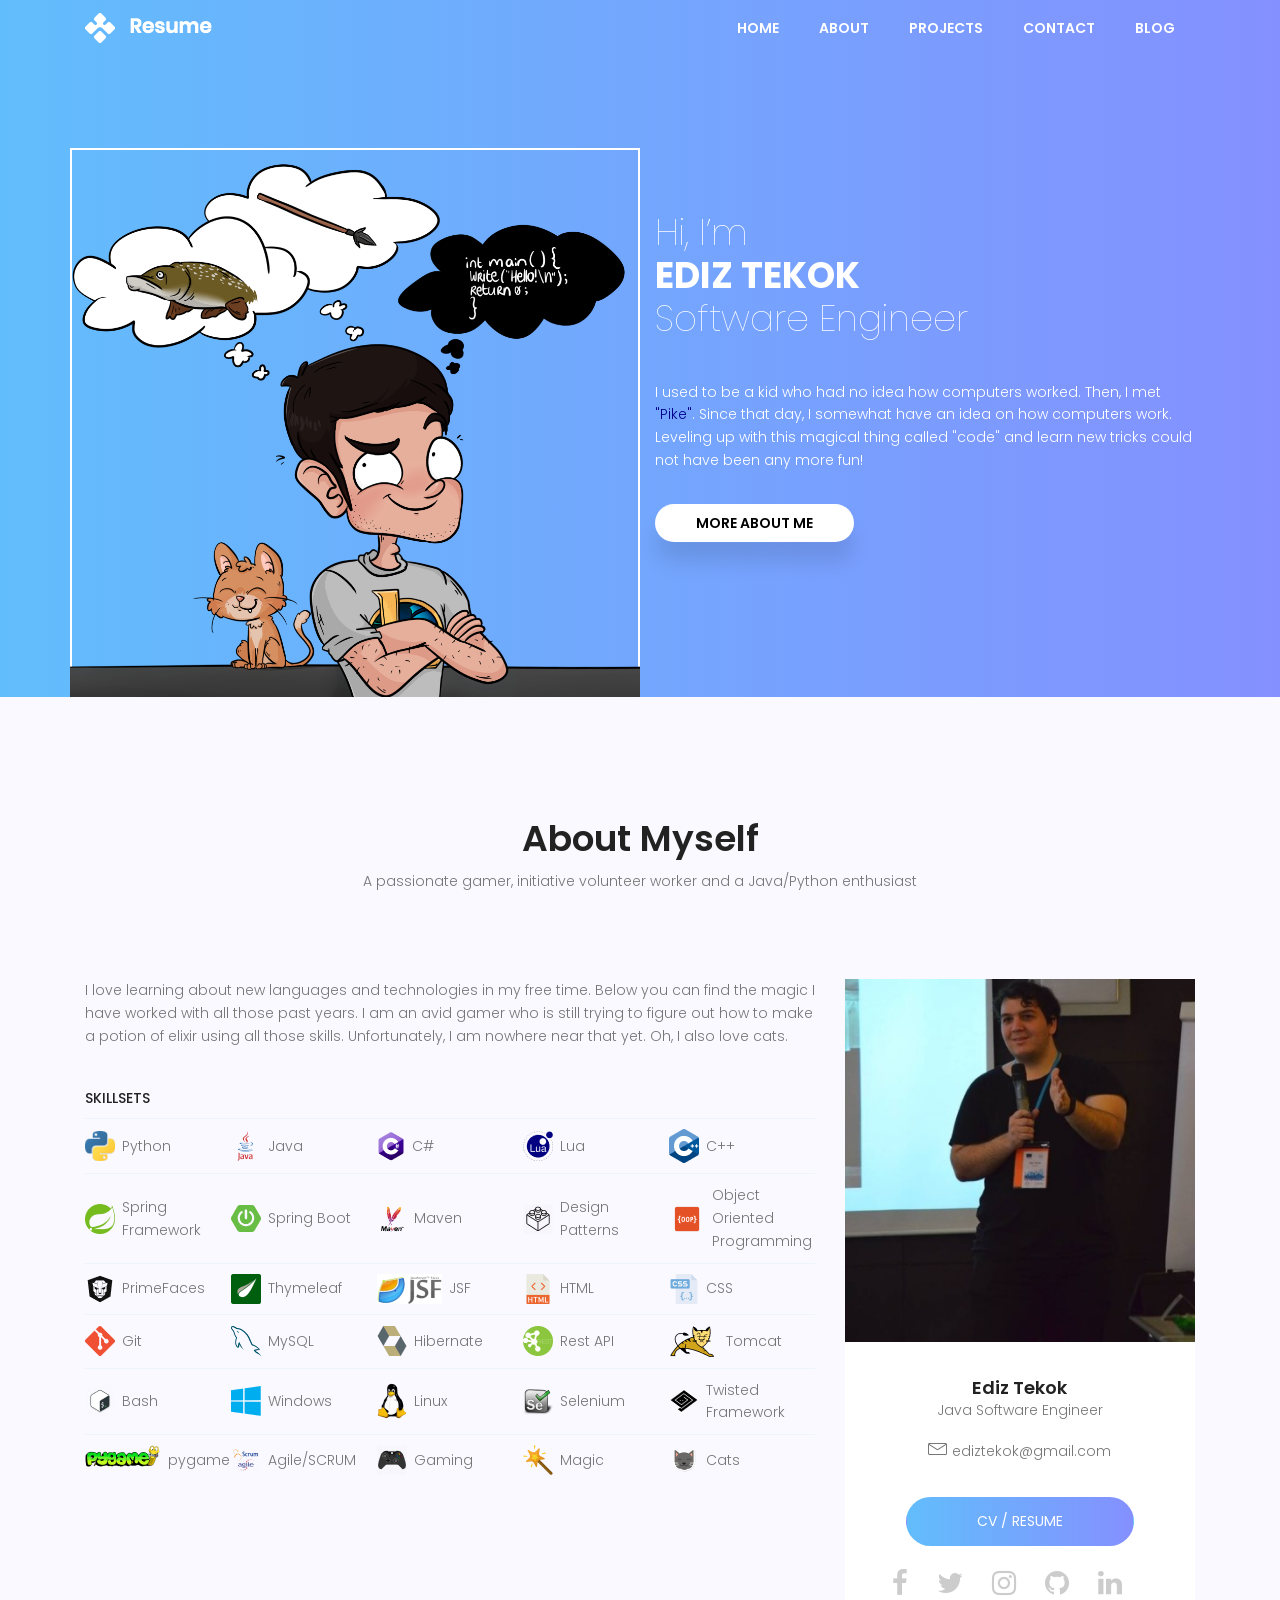
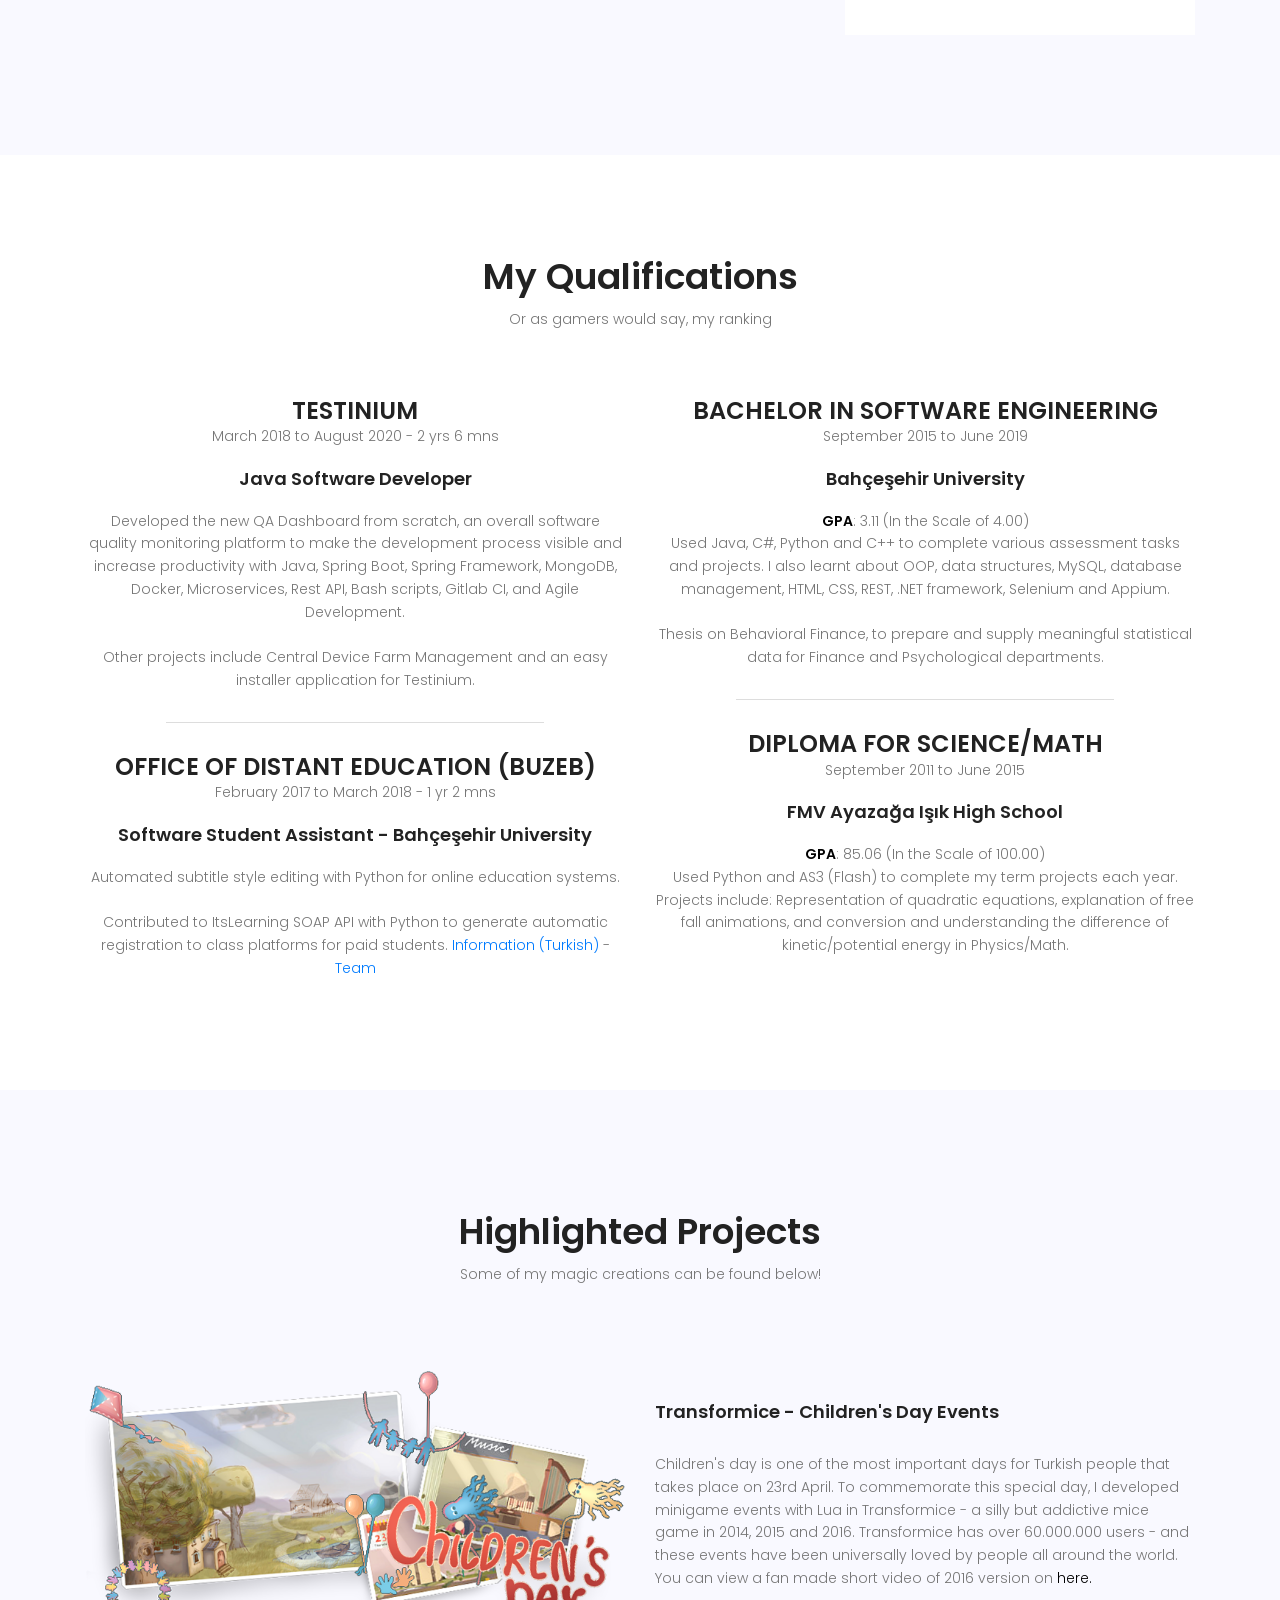
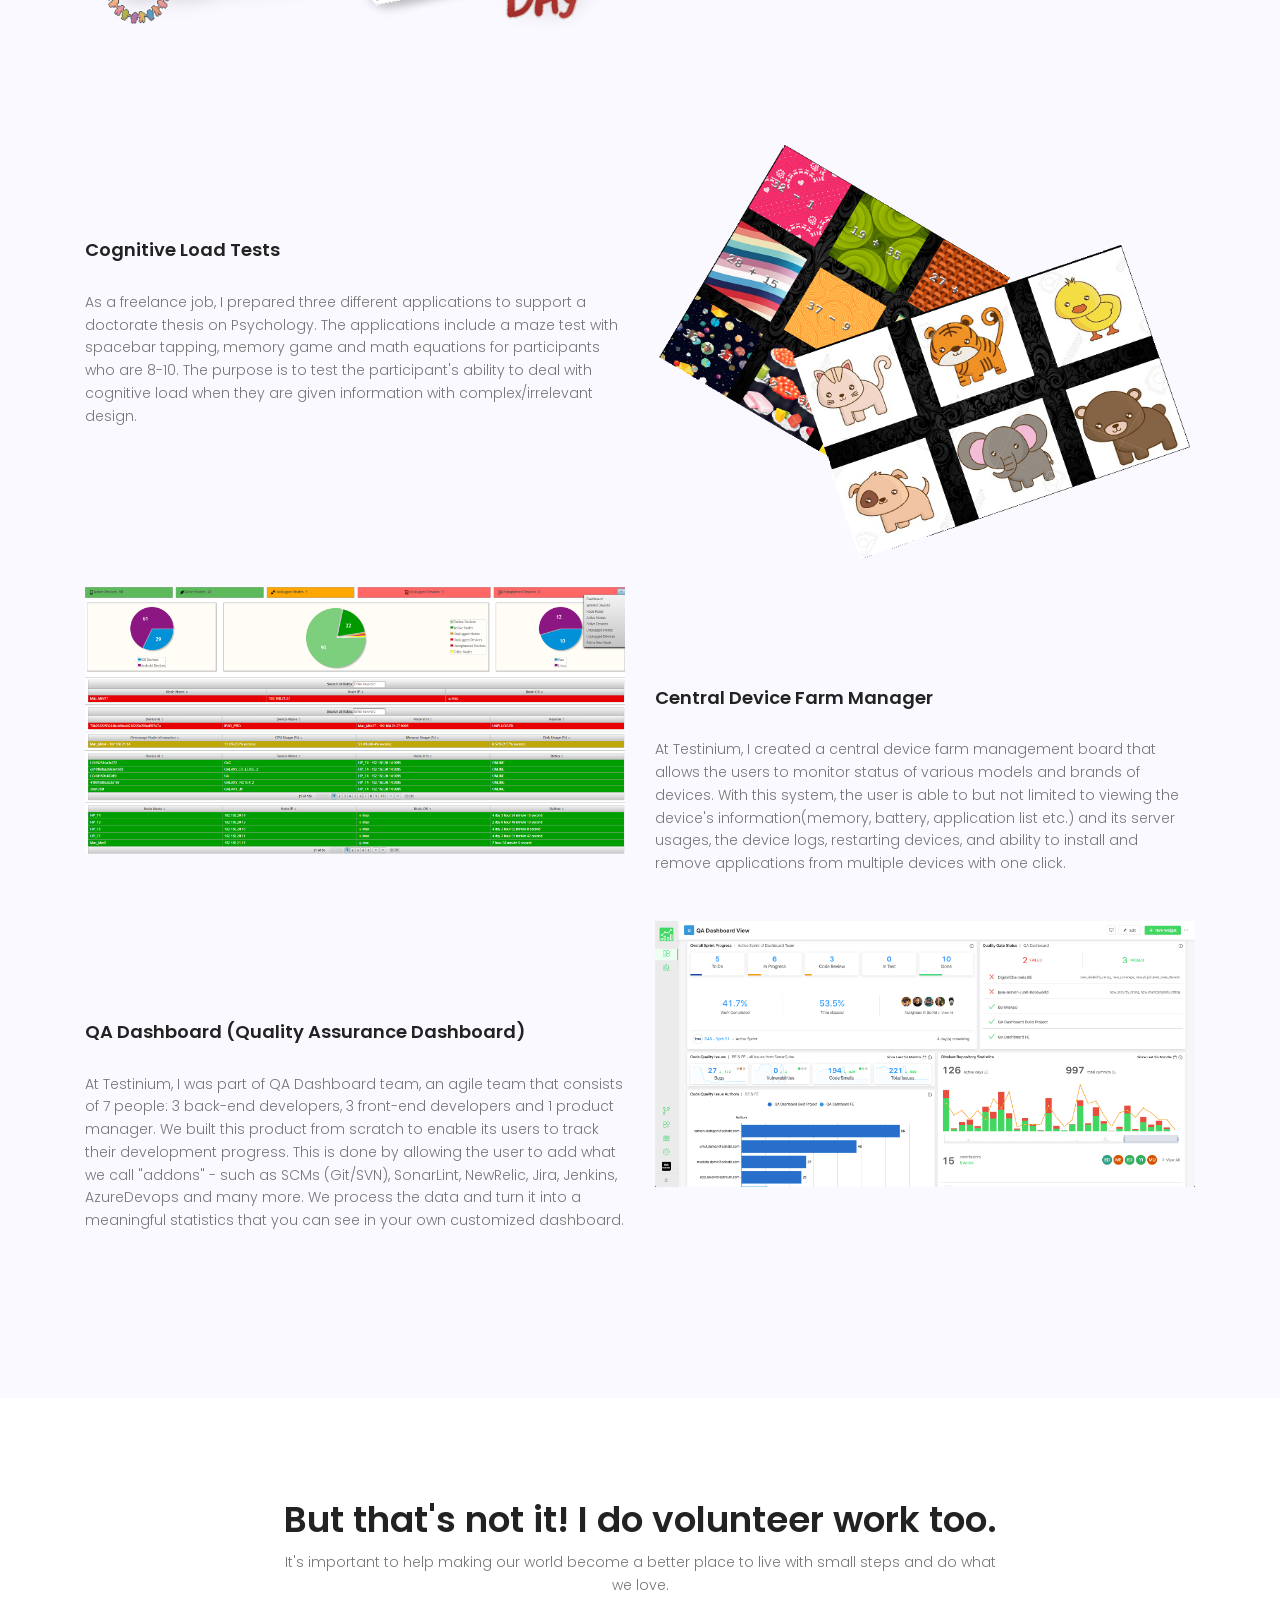
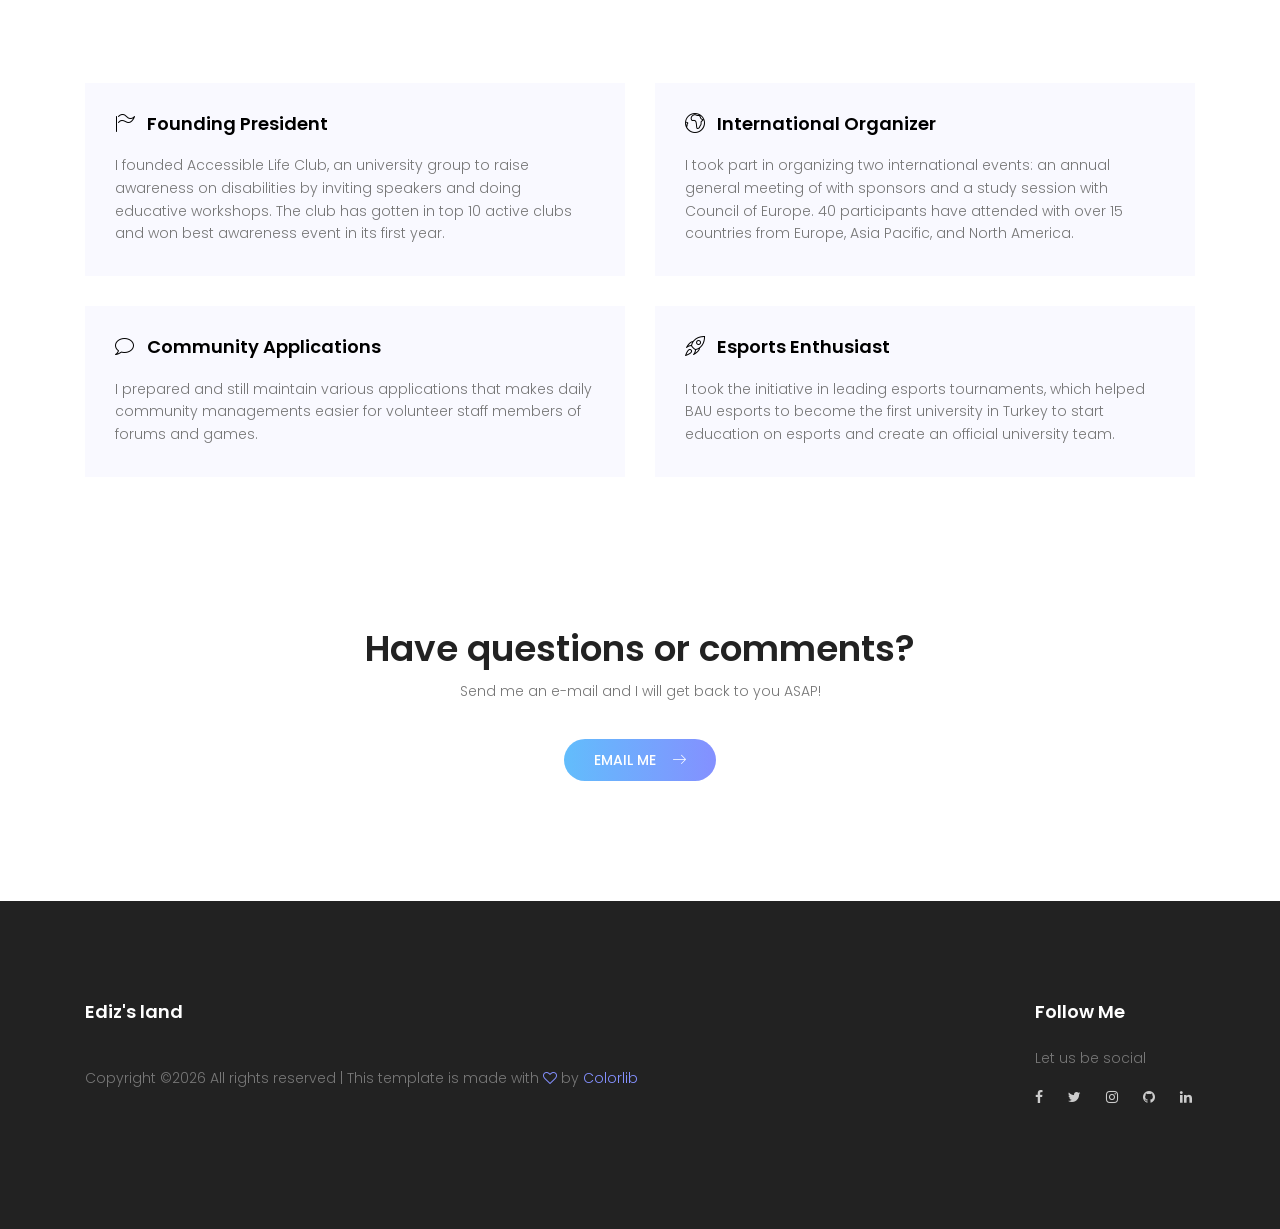
==== commit e7b33d22: "Remove email form button" ====
--- a/site/index.html
+++ b/site/index.html
@@ -396,29 +396,13 @@
 						<div class="menu-content pb-20 col-lg-8">
 							<div class="title text-center">
 								<h1 class="mb-10">Have questions or comments?</h1>
-								<p>Fill in the contact form below and I will get back to you ASAP!</p>
-                                <p>Alternatively, you can e-mail me directly at: ediztekok@gmail.com</p>
+								<p>Send me an e-mail and I will get back to you ASAP!</p>
 							</div>
 						</div>
 					</div>										
-					<form class="form-area mt-60" id="myForm" action="mail.php" method="post" class="contact-form text-right">
-						<div class="row">	
-						<div class="col-lg-6 form-group">
-							<input name="name" placeholder="Enter your name" onfocus="this.placeholder = ''" onblur="this.placeholder = 'Enter your name'" class="common-input mb-20 form-control" required="" type="text">
-						
-							<input name="email" placeholder="Enter your email address" pattern="[A-Za-z0-9._%+-]+@[A-Za-z0-9.-]+\.[A-Za-z]{1,63}$" onfocus="this.placeholder = ''" onblur="this.placeholder = 'Enter your email address'" class="common-input mb-20 form-control" required="" type="email">
-
-							<input name="subject" placeholder="Enter your subject" onfocus="this.placeholder = ''" onblur="this.placeholder = 'Enter your subject'" class="common-input mb-20 form-control" required="" type="text">
-                            
-                            <input name="email2" placeholder="Enter your fake mail here" style="display: none">
-						</div>
-						<div class="col-lg-6 form-group">
-							<textarea class="common-textarea mt-10 form-control" name="message" placeholder="Message" onfocus="this.placeholder = ''" onblur="this.placeholder = 'Messege'" required=""></textarea>
-							<button class="primary-btn mt-20">Send Message<span class="lnr lnr-arrow-right"></span></button>
-							<div class="alert-msg">								
-						</div>
-						</div></div>
-					</form>						
+						<div class="row d-flex justify-content-center">
+							<a href="mailto:ediztekok@gmail.com" class="primary-btn">Email me<span class="lnr lnr-arrow-right"></span></a>
+						</div>
 					
 				</div>	
 			</section>
